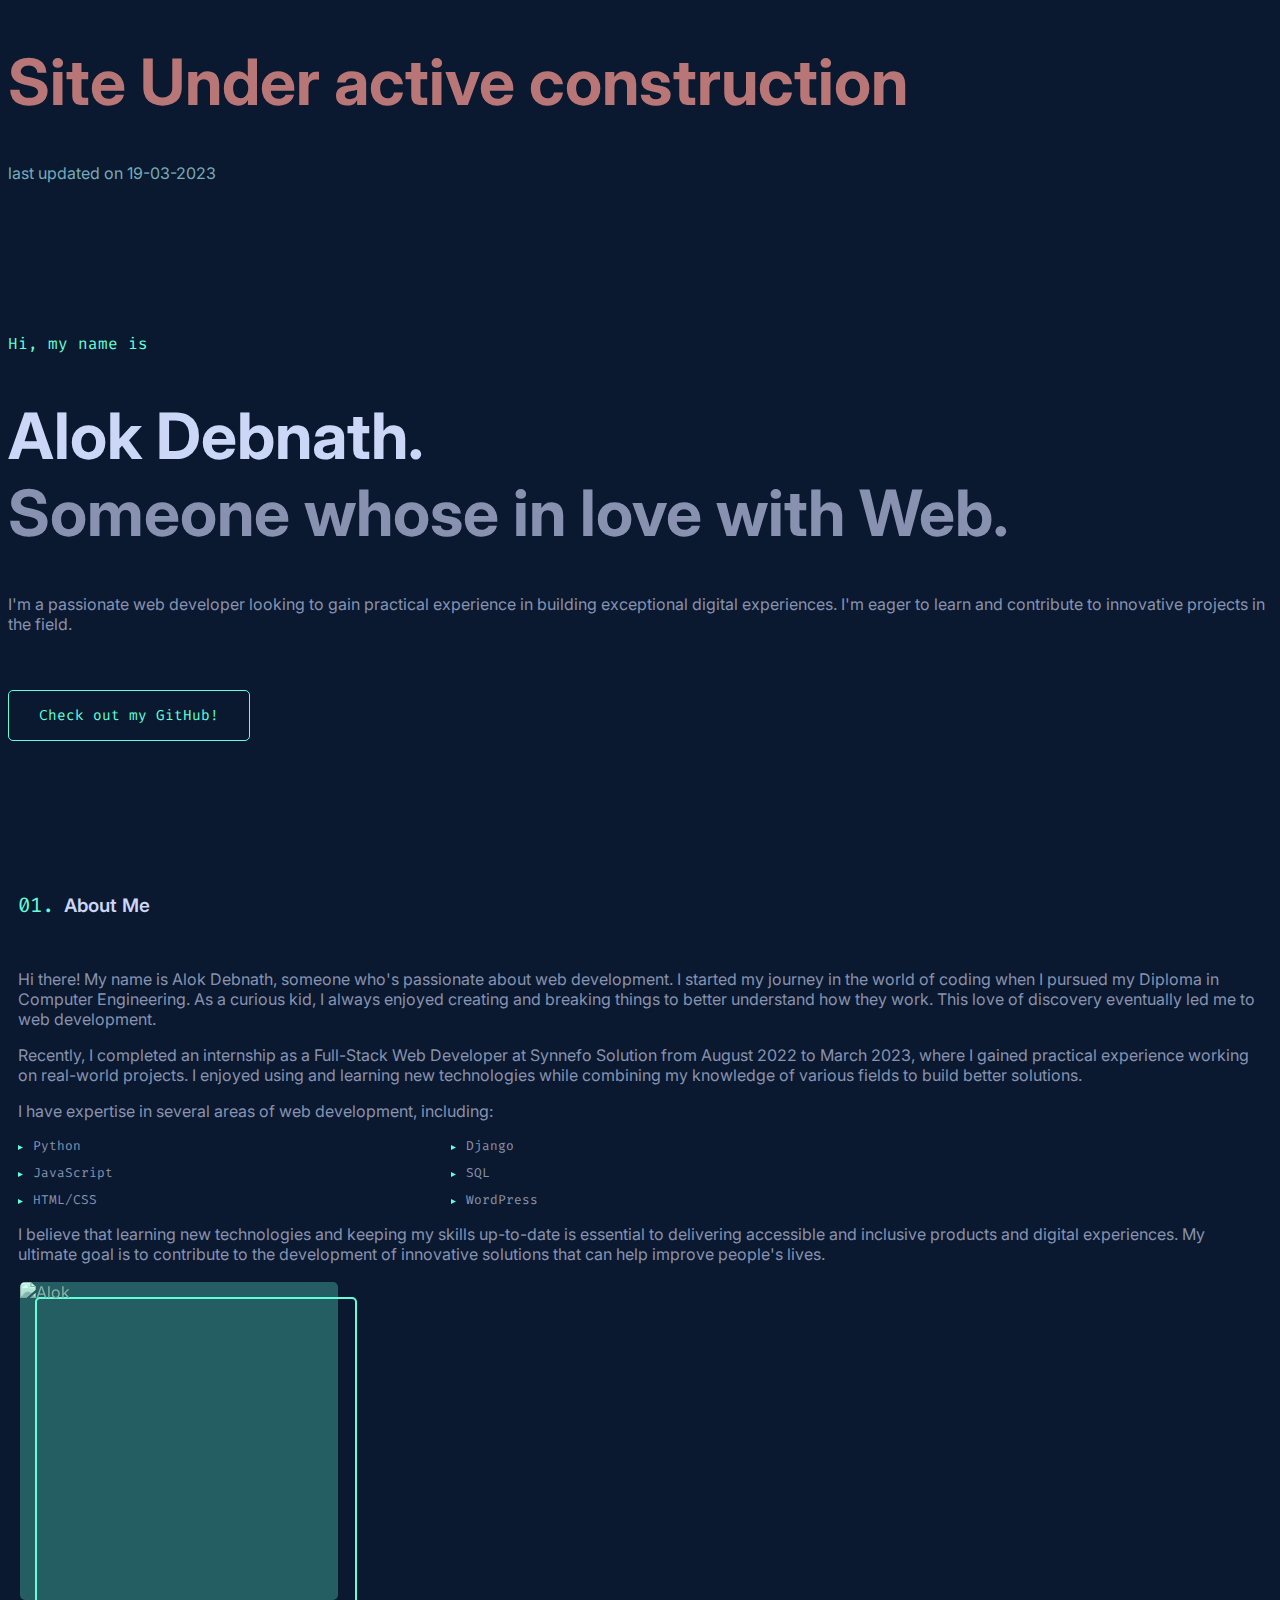
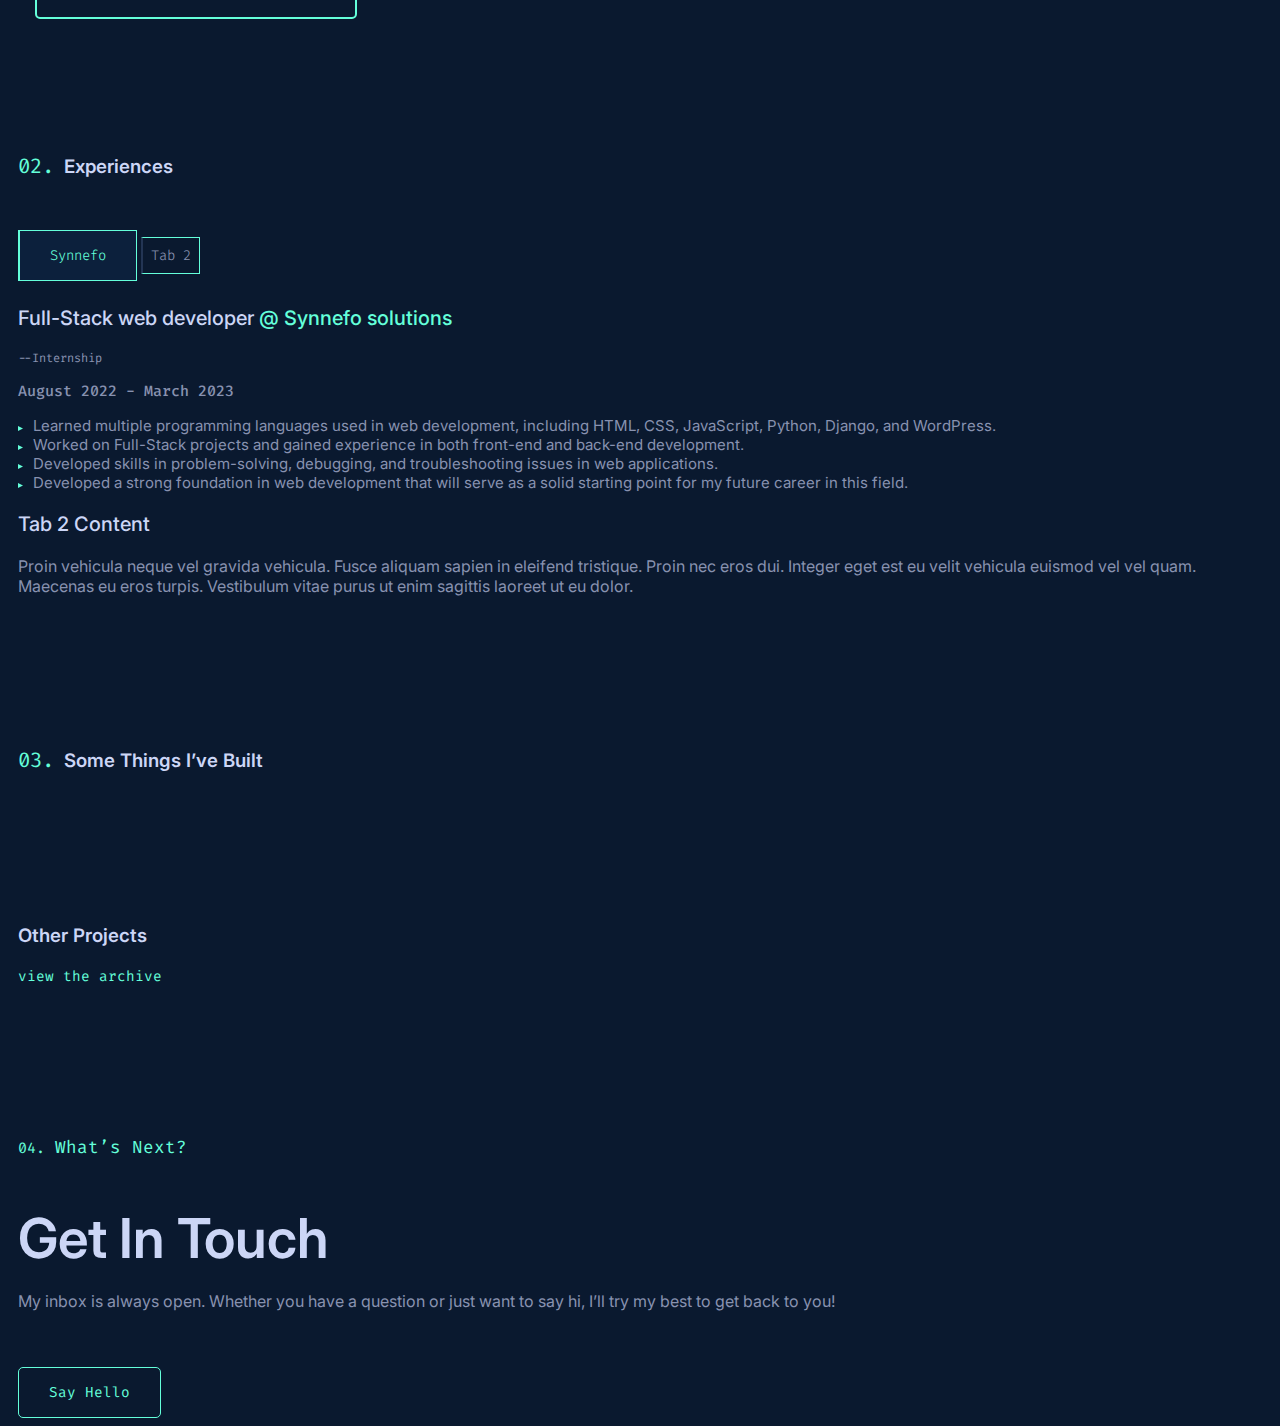
==== index.html @ 116af3ed "Nothing major (just added job category under Experiences)" ====
<!DOCTYPE html>
<html lang="en">
	<head>
		<meta charset="utf-8" />
		<meta name="viewport" content="width=device-width, initial-scale=1" />
		<title>Alok</title>
		<link
			href="https://cdn.jsdelivr.net/npm/bootstrap@5.3.0-alpha1/dist/css/bootstrap.min.css"
			rel="stylesheet"
			integrity="sha384-GLhlTQ8iRABdZLl6O3oVMWSktQOp6b7In1Zl3/Jr59b6EGGoI1aFkw7cmDA6j6gD"
			crossorigin="anonymous"
		/>
		<link rel="stylesheet" href="style.css" />
	</head>
	<body>
		<div class="header text-center">
			<h1 class="">Site Under active construction</h1>
			<p>last updated on 19-03-2023</p>
		</div>
		<div class="container main">
			<div class="row">
				<div class="col-9">
					<p class="highlight-mono">Hi, my name is</p>
					<h1>
						<span class="whitelight">Alok Debnath.</span><br />Someone whose in love
						with Web.
					</h1>
					<div class="row">
						<div class="col-lg-9">
							<p>
								I'm a passionate web developer looking to gain practical experience
								in building exceptional digital experiences. I'm eager to learn and
								contribute to innovative projects in the field.
							</p>
						</div>
					</div>

					<button class="">
						<span class="highlight-mono">Check out my GitHub!</span>
					</button>
				</div>
			</div>
			<div class="row section">
				<div class="col">
					<div class="row">
						<div class="col-lg-7">
							<h3 class="whitelight list">
								<span class="highlight-mono h-list">01.</span>About Me
							</h3>
						</div>
					</div>
					<div class="row">
						<div class="col-lg-7">
							<p>
								Hi there! My name is Alok Debnath, someone who's passionate about
								web development. I started my journey in the world of coding when I
								pursued my Diploma in Computer Engineering. As a curious kid, I
								always enjoyed creating and breaking things to better understand how
								they work. This love of discovery eventually led me to web
								development.
							</p>

							<p>
								Recently, I completed an internship as a Full-Stack Web Developer at
								Synnefo Solution from August 2022 to March 2023, where I gained
								practical experience working on real-world projects. I enjoyed using
								and learning new technologies while combining my knowledge of
								various fields to build better solutions.
							</p>

							<p>I have expertise in several areas of web development, including:</p>

							<ul class="list-expertise">
								<li>Python</li>
								<li>Django</li>
								<li>JavaScript</li>
								<li>SQL</li>
								<li>HTML/CSS</li>
								<li>WordPress</li>
							</ul>

							<p>
								I believe that learning new technologies and keeping my skills
								up-to-date is essential to delivering accessible and inclusive
								products and digital experiences. My ultimate goal is to contribute
								to the development of innovative solutions that can help improve
								people's lives.
							</p>
						</div>
						<div class="col-lg d-flex justify-content-center">
							<div class="self-img" id="img-container">
								<img
									class=""
									src="https://i.postimg.cc/QdStwNrR/20220530-130846.jpg"
									alt="Alok"
									id="img"
								/>
								<div class="overlay" id="hover-overlay"></div>
							</div>
						</div>
					</div>
				</div>
			</div>
			<div class="row section d-flex justify-content-center">
				<div class="col-8">
					<h3 class="whitelight list">
						<span class="highlight-mono h-list">02.</span>Experiences
					</h3>
					<div class="row vertical-tabs">
						<div class="col-md-3">
							<div
								class="nav flex-column nav-pills"
								id="v-pills-tab"
								role="tablist"
								aria-orientation="vertical"
							>
								<button
									class="nav-link active"
									id="v-pills-tab-1"
									data-bs-toggle="pill"
									data-bs-target="#v-pills-1"
									type="button"
									role="tab"
									aria-controls="v-pills-1"
									aria-selected="true"
								>
									Synnefo
								</button>
								<button
									class="nav-link"
									id="v-pills-tab-2"
									data-bs-toggle="pill"
									data-bs-target="#v-pills-2"
									type="button"
									role="tab"
									aria-controls="v-pills-2"
									aria-selected="false"
								>
									Tab 2
								</button>
							</div>
						</div>
						<div class="col-md-9 vertical-tabs-contents">
							<div class="tab-content" id="v-pills-tabContent">
								<div
									class="tab-pane fade show active"
									id="v-pills-1"
									role="tabpanel"
									aria-labelledby="v-pills-tab-1"
								>
									<h3>
										Full-Stack web developer
										<span class="highlight">@ <a href="">Synnefo solutions</a></span>
									</h3>
									<p class="job-cat">--Internship</p>
									<p class="date">August 2022 - March 2023</p>
									<ul>
										<li>Learned multiple programming languages used in web development, including HTML, CSS, JavaScript, Python, Django, and WordPress.</li>
										<li>Worked on Full-Stack projects and gained experience in both front-end and back-end development.</li>
										<li>Developed skills in problem-solving, debugging, and troubleshooting issues in web applications.</li>
										<li>Developed a strong foundation in web development that will serve as a solid starting point for my future career in this field.</li>
									</ul>
								</div>
								<div
									class="tab-pane fade"
									id="v-pills-2"
									role="tabpanel"
									aria-labelledby="v-pills-tab-2"
								>
									<h3>Tab 2 Content</h3>
									<p>
										Proin vehicula neque vel gravida vehicula. Fusce aliquam
										sapien in eleifend tristique. Proin nec eros dui. Integer
										eget est eu velit vehicula euismod vel vel quam. Maecenas eu
										eros turpis. Vestibulum vitae purus ut enim sagittis laoreet
										ut eu dolor.
									</p>
								</div>
							</div>
						</div>
					</div>
				</div>
			</div>
			<div class="row section">
				<div class="col">
					<h3 class="whitelight list">
						<span class="highlight-mono h-list">03.</span>Some Things I’ve Built
					</h3>
				</div>
			</div>
			<div class="row section">
				<span class="list text-center">
					<h3 class="whitelight">Other Projects</h3>
					<a href="" class="highlight-small link">view the archive</a>
				</span>
			</div>
			<div class="row section d-flex justify-content-center text-center">
				<div class="col-7">
					<h2 class="highlight-mono list numbered-heading">
						<span class="h-list" style="font-size: 15px">04.</span>What’s Next?
					</h2>
					<h2 class="heading-t whitelight">Get In Touch</h2>
					<p>
						My inbox is always open. Whether you have a question or just want to say hi,
						I’ll try my best to get back to you!
					</p>
					<button class="highlight-mono">Say Hello</button>
				</div>
			</div>
		</div>

		<script src="script.js"></script>
		<script
			src="https://cdn.jsdelivr.net/npm/bootstrap@5.3.0-alpha1/dist/js/bootstrap.bundle.min.js"
			integrity="sha384-w76AqPfDkMBDXo30jS1Sgez6pr3x5MlQ1ZAGC+nuZB+EYdgRZgiwxhTBTkF7CXvN"
			crossorigin="anonymous"
		></script>
	</body>
</html>
---- style.css ----
@import url("https://fonts.googleapis.com/css2?family=Fira+Code:wght@300;400;500;600;700&family=Inter:wght@100;200;300;400;500;600;700;800;900&family=Roboto+Mono:ital,wght@0,100;0,200;0,300;0,400;0,500;0,600;0,700;1,100;1,200;1,300;1,400;1,500;1,600;1,700&display=swap");

:root {
	--pallet-bg: rgb(10, 25, 47);
	--pallet-text: rgb(136, 146, 176);
	--pallet-highlight: rgb(100, 255, 218);
	--pallet-whitelight: rgb(204, 214, 246);
	--font-sans: "Inter", sans-serif;
	--font-mono: "Fira Code", "Roboto Mono", monospace;
}

.header {
	color: rgb(185, 118, 118);
}
.header p {
	color: rgb(118, 170, 185);
}

.main {
	margin-top: 150px;
}

body {
	background-color: var(--pallet-bg);
	color: var(--pallet-text);
	font-family: var(--font-sans);
}

.highlight{
	color: var(--pallet-highlight);
}
.highlight-mono {
	color: var(--pallet-highlight);
	font-family: var(--font-mono);
}
.highlight-small {
	color: var(--pallet-highlight);
	font-family: var(--font-mono);
	font-size: 0.9rem;
}

p {
	font-size: 1rem;
}

h1 {
	font-size: 4em;
	font-weight: 700;
}

.whitelight {
	color: var(--pallet-whitelight);
}

button {
	border-width: 1px;
	border-radius: 5px;
	border-style: solid;
	border-color: var(--pallet-highlight);
	background-color: rgba(0, 0, 0, 0);
	color: var(--pallet-highlight);
	padding: 15px 30px 15px 30px;
	transition: background-color 0.2s ease-in-out;
	margin-top: 40px;
	font-size: 0.9rem;
}
button:hover {
	background-color: rgb(100, 255, 218, 0.1);
}

h3 {
	font-weight: 600;
}

.list {
	margin-bottom: 50px;
}
.h-list {
	user-select: none;
	font-size: 1.3rem;
	margin-right: 10px;
	font-weight: 400;
}

.numbered-heading {
	font-size: 1.1rem;
	font-weight: 400;
	margin-bottom: 15px;
}

.section {
	margin-top: 150px;
	margin-left: 10px;
	margin-right: 10px;
}

a {
	text-decoration: none;
	position: relative;
	color: var(--pallet-highlight);
}
a:after {
	content: "";
	position: absolute;
	bottom: 0;
	left: 0;
	width: 0%;
	border-bottom: 1px solid;
	transition: 0.3s;
}
a:hover:after {
	width: 100%;
}

.heading-64 {
	font-size: 64px;
}

.heading-t {
	font-size: 55px;
	font-weight: 600;
	margin-bottom: 20px;
}

/* section 01 */ /* About me */

.self-img {
	width: calc(25vw - 2px);
	height: calc(25vw - 2px);
	border-radius: 5px;
	position: relative;
	border: 2px solid var(--pallet-highlight);
	top: 17px;
	left: 17px;
	transition: all 0.17s linear;
}
.overlay {
	width: 100%;
	height: 100%;
	background-color: rgba(100, 255, 218, 0.3);
}
.overlay,
.self-img img {
	top: -17px;
	left: -17px;
	border-radius: 5px;
	position: absolute;
	transition: all 0.17s linear;
}

.self-img img {
	width: 100%;
	height: 100%;
	object-fit: cover;
	filter: grayscale(100%);
}

.anti-hover,
img.anti-hover {
	top: -12px;
	left: -12px;
	filter: grayscale(0%);
}

#img-container.hover {
	top: 12px;
	left: 12px;
}
#img-container.hover > .overlay {
	background-color: rgba(0, 0, 0, 0);
}

ul {
	list-style:none;
	padding-left: 0;
	margin-left: 15px;
	font-size: 15px;
}
ul.list-expertise{
	display: grid;
	grid-template-columns: repeat(2, 1fr);
	gap: 10px;
	margin-right: 30%;
	font-size: 0.8rem;
	font-family: var(--font-mono);
}
li::before {
	content: "";
	display: inline-block;
	width: 5px;
	height: 5px;
	margin-right: 10px;
	/* this will align the text on left to look like a list */
	/* added width 5px + margin-right 10px = -15 */
	margin-left: -15px;
	clip-path: polygon(50% 0%, 0% 100%, 100% 100%);
	background-color: var(--pallet-highlight);
	transform: rotate(90deg);
}

/* section 02 */ /* experience */

.vertical-tabs {
	min-height: 340px;
}

.nav-pills button {
	margin-top: 0;
}
.nav-pills .nav-link:not(.active) {
	font-weight: 300;
	border-left: 2px solid rgb(35, 53, 84);
	font-size: 14px;

	padding: 8px 8px;
	color: var(--pallet-text);
	font-family: var(--font-mono);
	border-radius: 0px;
}
.nav-pills .nav-link:not(.active):hover {
	background-color: rgba(35, 89, 169, 0.114);
	color: var(--pallet-highlight);
}

.nav-pills .nav-link.active,
.nav-pills .show > .nav-link {
	font-family: var(--font-mono);
	font-weight: 300;
	font-size: 14px;

	background-color: rgba(35, 89, 169, 0.114);
	color: var(--pallet-highlight);
	border-left: 2px solid var(--pallet-highlight);
	border-radius: 0px;
}

.vertical-tabs-contents{
	padding-top: 5px;
}

/* section 02 */ /* Content section */
.tab-content h3{
	font-size: 20px;
	font-weight: 500;
	color: var(--pallet-whitelight);
}

.job-cat{
	font-family: var(--font-mono);
	font-size: 12px;
}

.tab-content .date{
	font-family: var(--font-mono);
	font-size: 15px;
	font-weight: 500;
}
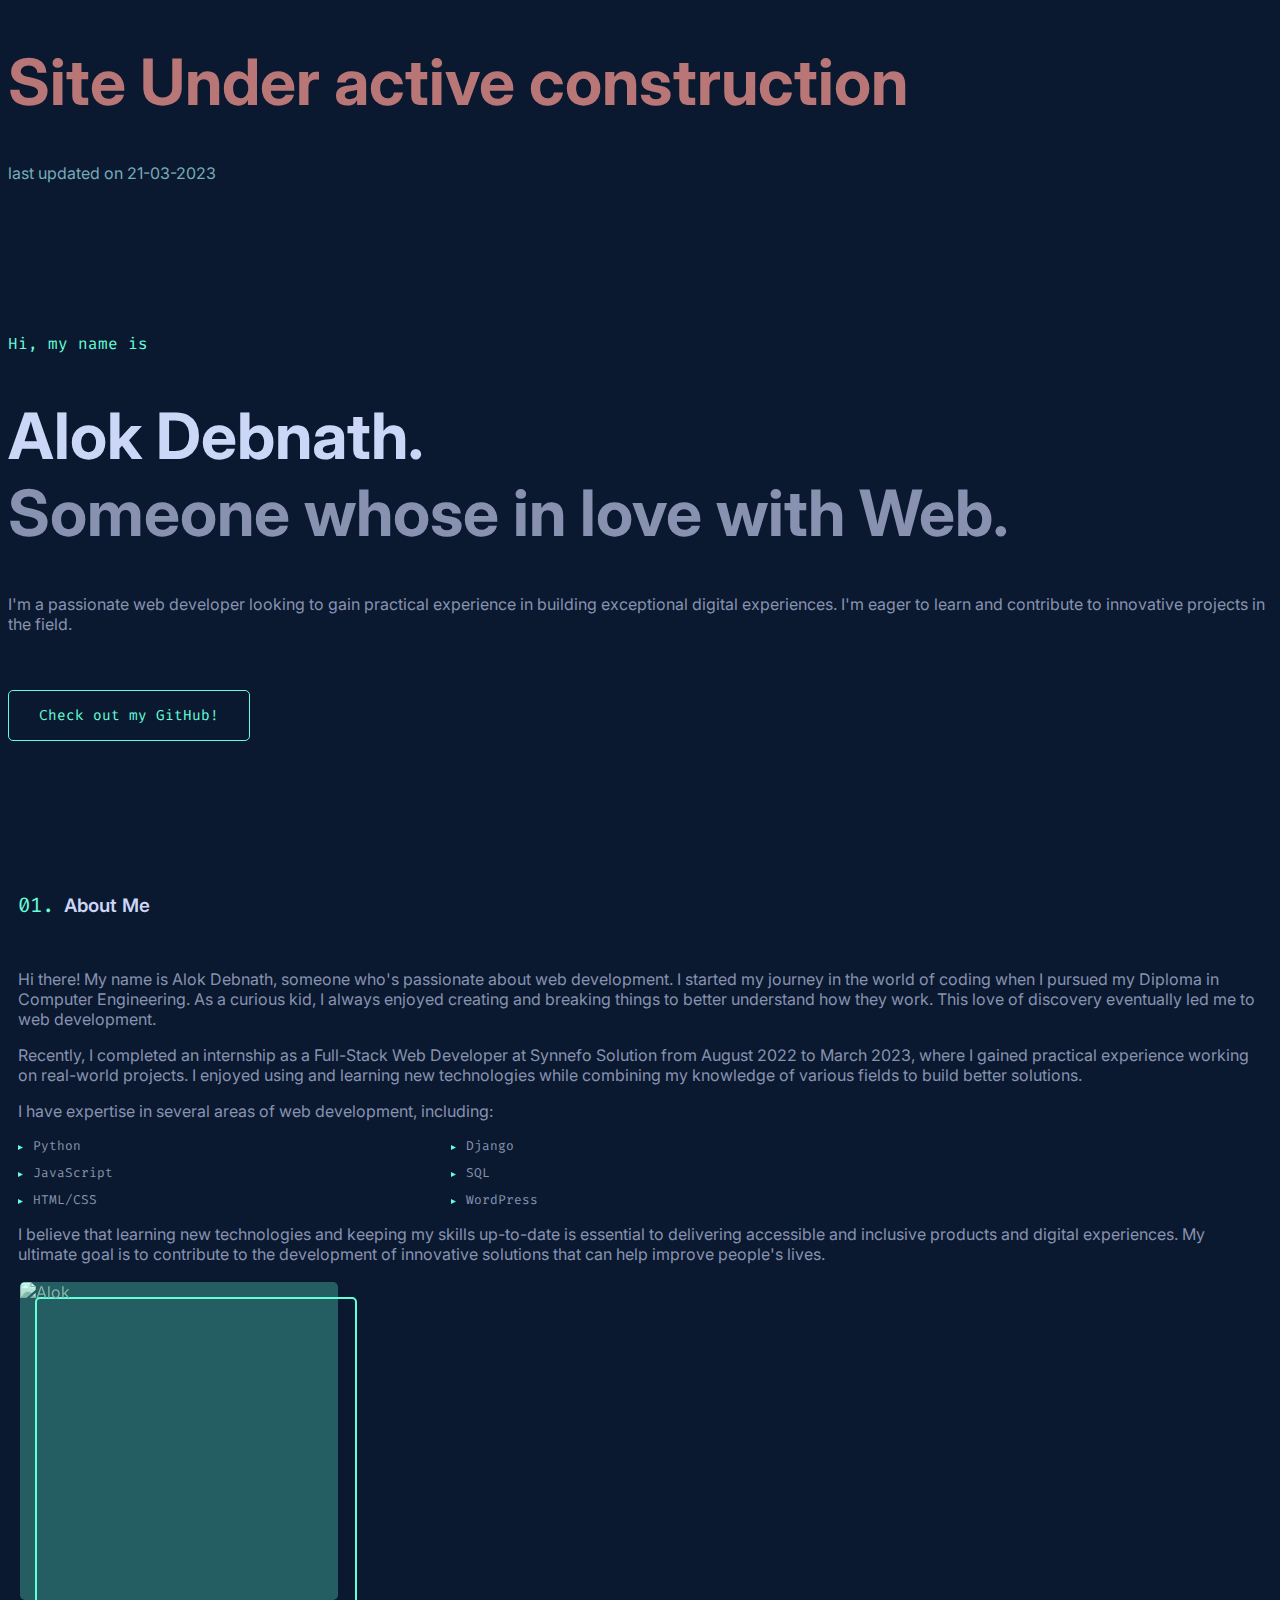
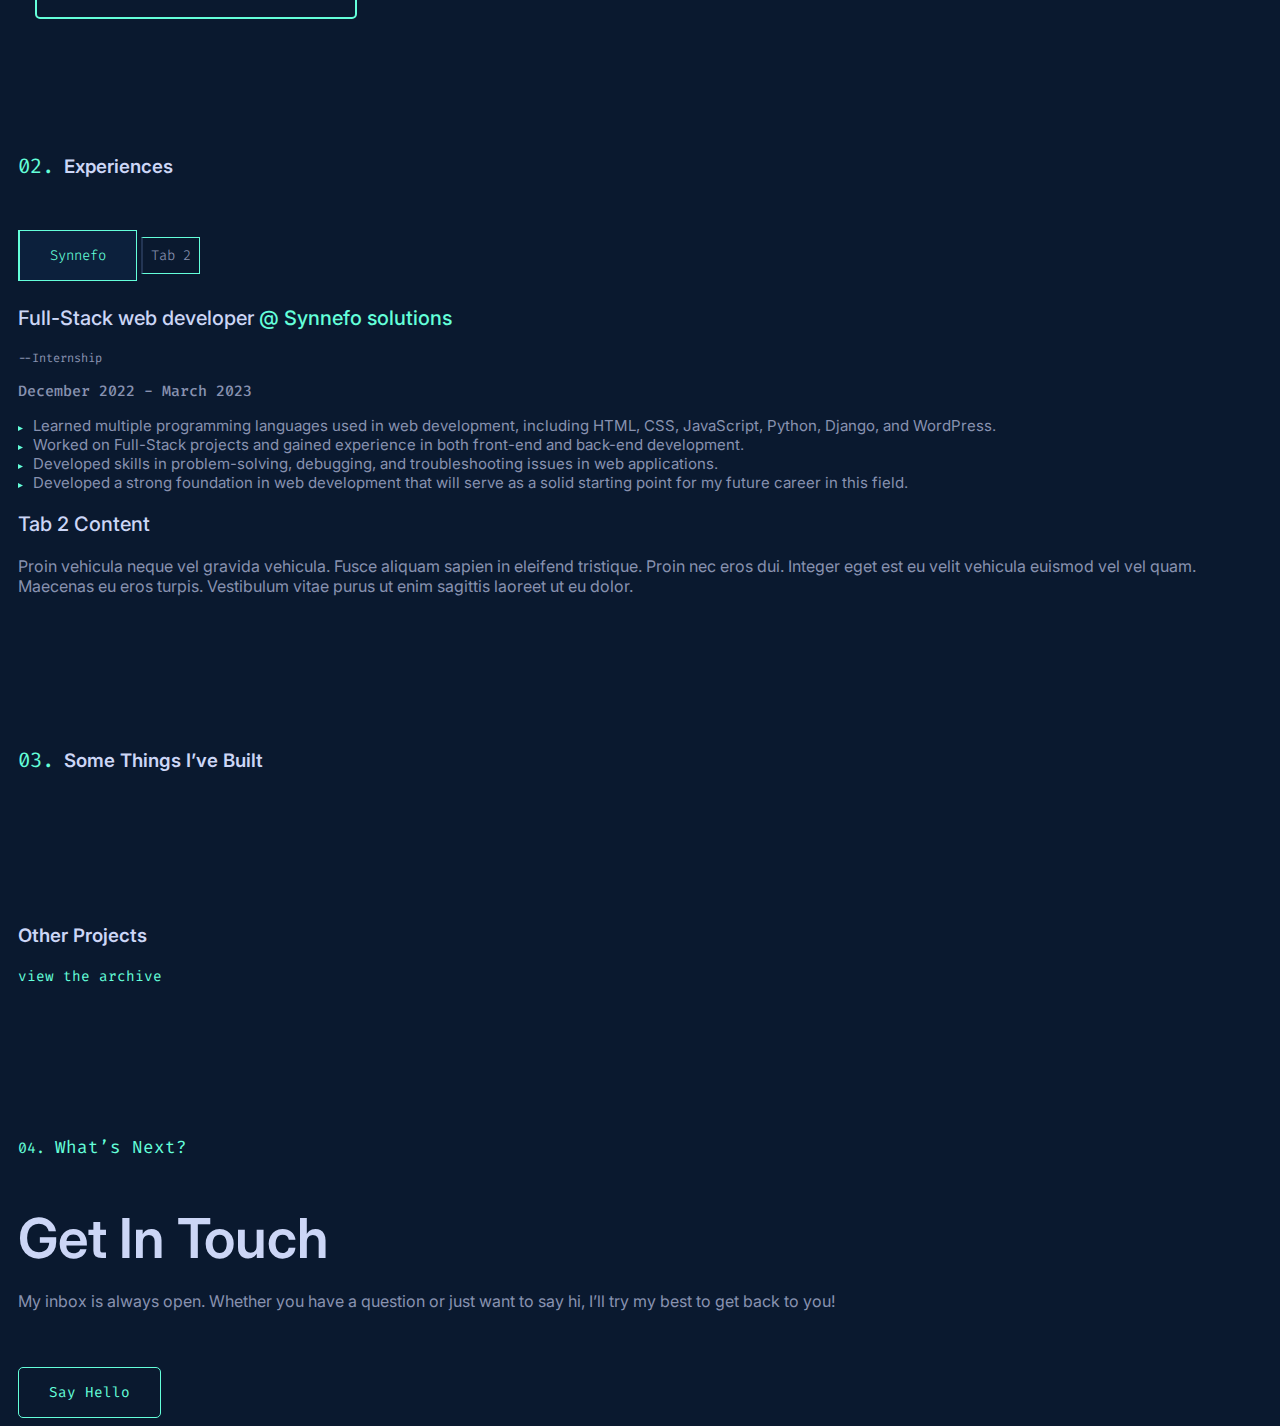
==== commit 2d99f9c0: "." ====
--- a/index.html
+++ b/index.html
@@ -15,7 +15,7 @@
 	<body>
 		<div class="header text-center">
 			<h1 class="">Site Under active construction</h1>
-			<p>last updated on 19-03-2023</p>
+			<p>last updated on 21-03-2023</p>
 		</div>
 		<div class="container main">
 			<div class="row">
@@ -36,7 +36,7 @@
 					</div>
 
 					<button class="">
-						<span class="highlight-mono">Check out my GitHub!</span>
+						<a href="https://github.com/alok-debnath" class="highlight-mono">Check out my GitHub!</a>
 					</button>
 				</div>
 			</div>
@@ -150,10 +150,10 @@
 								>
 									<h3>
 										Full-Stack web developer
-										<span class="highlight">@ <a href="">Synnefo solutions</a></span>
+										<span class="highlight">@ <a href="https://synnefo.in/">Synnefo solutions</a></span>
 									</h3>
 									<p class="job-cat">--Internship</p>
-									<p class="date">August 2022 - March 2023</p>
+									<p class="date">December 2022 - March 2023</p>
 									<ul>
 										<li>Learned multiple programming languages used in web development, including HTML, CSS, JavaScript, Python, Django, and WordPress.</li>
 										<li>Worked on Full-Stack projects and gained experience in both front-end and back-end development.</li>
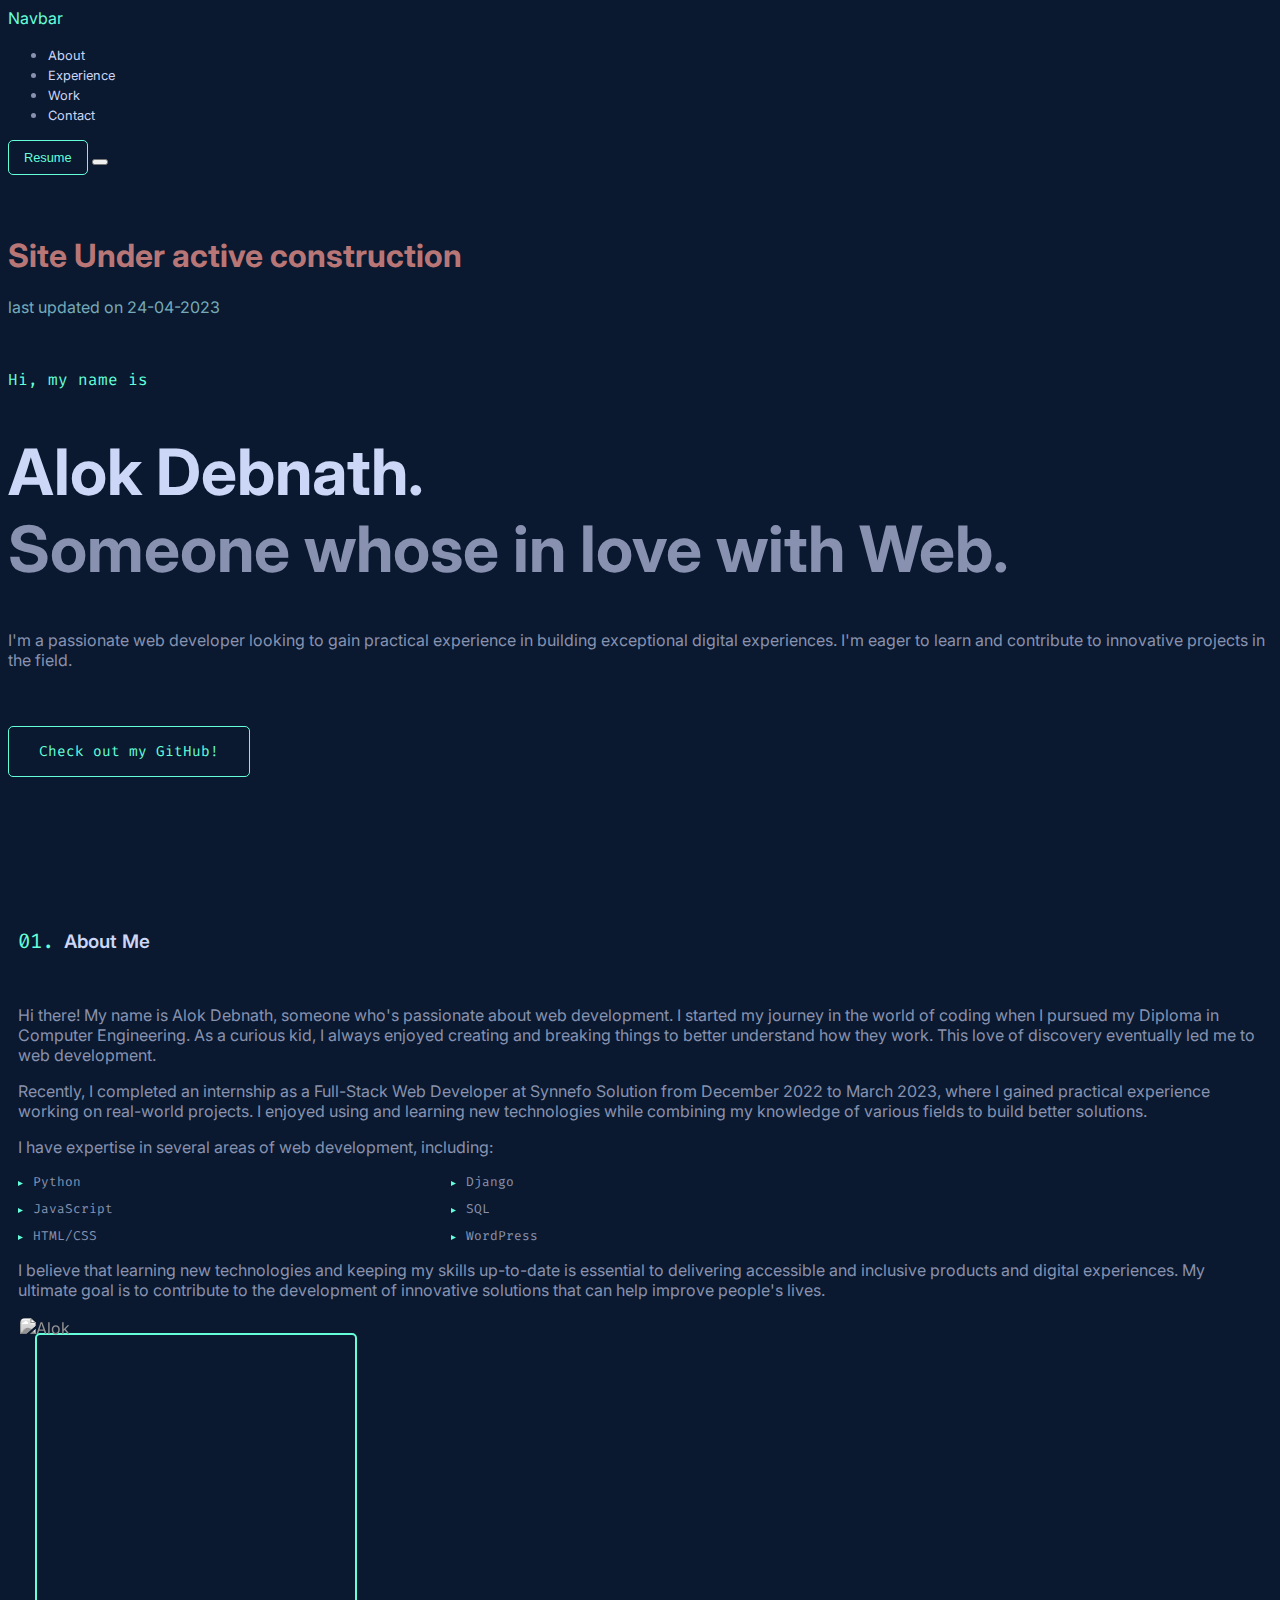
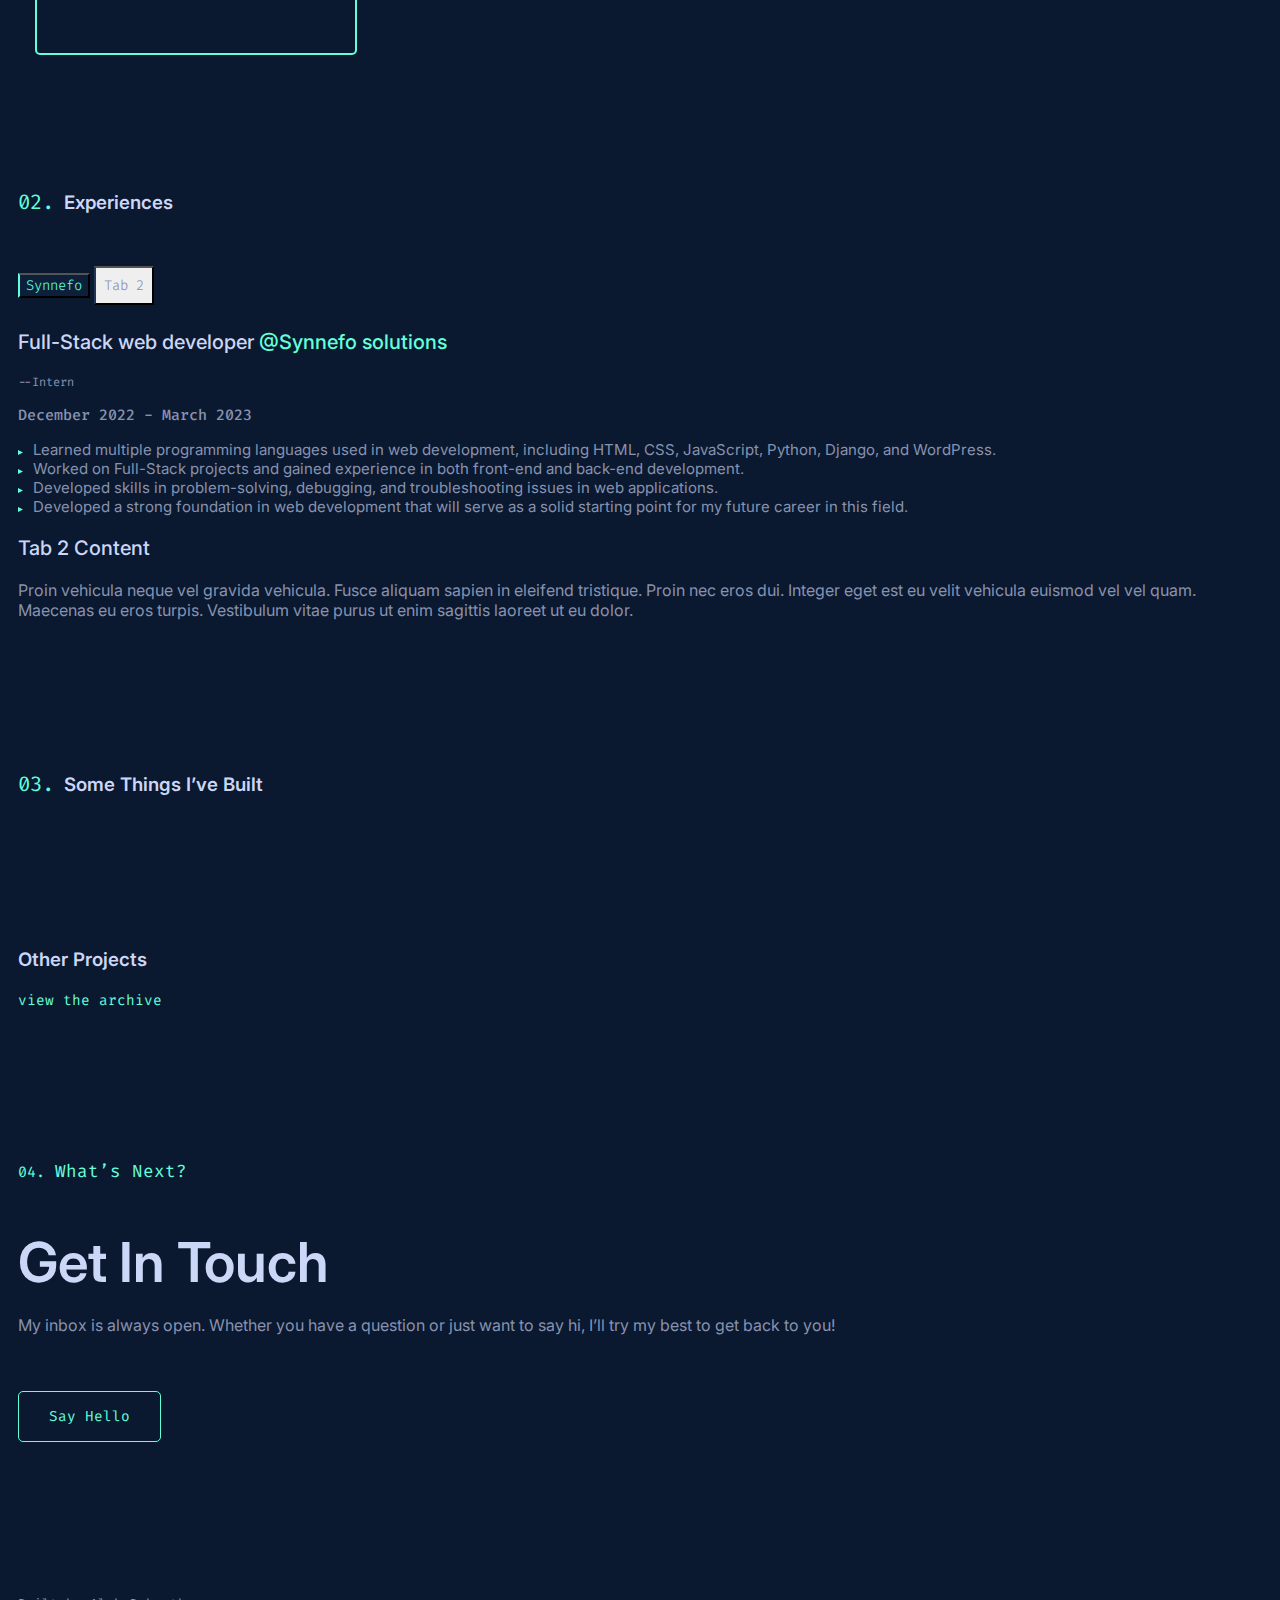
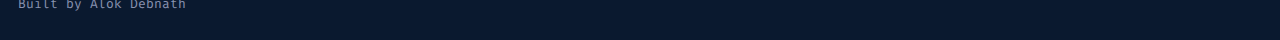
==== commit 73ee8948: "basic navbar added and button hover effect updated" ====
--- a/index.html
+++ b/index.html
@@ -1,219 +1,267 @@
 <!DOCTYPE html>
 <html lang="en">
-	<head>
-		<meta charset="utf-8" />
-		<meta name="viewport" content="width=device-width, initial-scale=1" />
-		<title>Alok</title>
-		<link
-			href="https://cdn.jsdelivr.net/npm/bootstrap@5.3.0-alpha1/dist/css/bootstrap.min.css"
-			rel="stylesheet"
-			integrity="sha384-GLhlTQ8iRABdZLl6O3oVMWSktQOp6b7In1Zl3/Jr59b6EGGoI1aFkw7cmDA6j6gD"
-			crossorigin="anonymous"
-		/>
-		<link rel="stylesheet" href="style.css" />
-	</head>
-	<body>
-		<div class="header text-center">
-			<h1 class="">Site Under active construction</h1>
-			<p>last updated on 21-03-2023</p>
-		</div>
-		<div class="container main">
-			<div class="row">
-				<div class="col-9">
-					<p class="highlight-mono">Hi, my name is</p>
-					<h1>
-						<span class="whitelight">Alok Debnath.</span><br />Someone whose in love
-						with Web.
-					</h1>
-					<div class="row">
-						<div class="col-lg-9">
-							<p>
-								I'm a passionate web developer looking to gain practical experience
-								in building exceptional digital experiences. I'm eager to learn and
-								contribute to innovative projects in the field.
-							</p>
-						</div>
-					</div>
+    <head>
+        <meta charset="utf-8" />
+        <meta name="viewport" content="width=device-width, initial-scale=1" />
+        <title>Alok</title>
+        <link
+            href="https://cdn.jsdelivr.net/npm/bootstrap@5.3.0-alpha1/dist/css/bootstrap.min.css"
+            rel="stylesheet"
+            integrity="sha384-GLhlTQ8iRABdZLl6O3oVMWSktQOp6b7In1Zl3/Jr59b6EGGoI1aFkw7cmDA6j6gD"
+            crossorigin="anonymous" />
+        <link rel="stylesheet" href="style.css" />
+    </head>
+    <body>
+        <!-- Navbar -->
+        <nav class="navbar sticky-top navbar-expand-md" data-bs-theme="dark">
+            <div class="container">
+                <a class="navbar-brand" href="#">Navbar</a>
+                <div class="collapse navbar-collapse" id="navbarSupportedContent">
+                    <ul class="navbar-nav ms-auto mb-2 mb-md-0 text-center">
+                        <li class="nav-item">
+                            <a class="nav-link" aria-current="page" href="#about">About</a>
+                        </li>
+                        <li class="nav-item">
+                            <a class="nav-link" href="#jobs">Experience</a>
+                        </li>
+                        <li class="nav-item">
+                            <a class="nav-link" href="#projects">Work</a>
+                        </li>
+                        <li class="nav-item">
+                            <a class="nav-link" href="#contact">Contact</a>
+                        </li>
+                    </ul>
+                </div>
+                <div class="ms-auto">
+                    <a href="" target="_blank"><button class="button-styled-small">Resume</button></a>
+                    <button
+                        class="navbar-toggler"
+                        type="button"
+                        data-bs-toggle="collapse"
+                        data-bs-target="#navbarSupportedContent"
+                        aria-controls="navbarSupportedContent"
+                        aria-expanded="false"
+                        aria-label="Toggle navigation">
+                        <span class="navbar-toggler-icon"></span>
+                    </button>
+                </div>
+            </div>
+        </nav>
 
-					<button class="">
-						<a href="https://github.com/alok-debnath" class="highlight-mono">Check out my GitHub!</a>
-					</button>
-				</div>
-			</div>
-			<div class="row section">
-				<div class="col">
-					<div class="row">
-						<div class="col-lg-7">
-							<h3 class="whitelight list">
-								<span class="highlight-mono h-list">01.</span>About Me
-							</h3>
-						</div>
-					</div>
-					<div class="row">
-						<div class="col-lg-7">
-							<p>
-								Hi there! My name is Alok Debnath, someone who's passionate about
-								web development. I started my journey in the world of coding when I
-								pursued my Diploma in Computer Engineering. As a curious kid, I
-								always enjoyed creating and breaking things to better understand how
-								they work. This love of discovery eventually led me to web
-								development.
-							</p>
-
-							<p>
-								Recently, I completed an internship as a Full-Stack Web Developer at
-								Synnefo Solution from August 2022 to March 2023, where I gained
-								practical experience working on real-world projects. I enjoyed using
-								and learning new technologies while combining my knowledge of
-								various fields to build better solutions.
-							</p>
-
-							<p>I have expertise in several areas of web development, including:</p>
-
-							<ul class="list-expertise">
-								<li>Python</li>
-								<li>Django</li>
-								<li>JavaScript</li>
-								<li>SQL</li>
-								<li>HTML/CSS</li>
-								<li>WordPress</li>
-							</ul>
-
-							<p>
-								I believe that learning new technologies and keeping my skills
-								up-to-date is essential to delivering accessible and inclusive
-								products and digital experiences. My ultimate goal is to contribute
-								to the development of innovative solutions that can help improve
-								people's lives.
-							</p>
-						</div>
-						<div class="col-lg d-flex justify-content-center">
-							<div class="self-img" id="img-container">
-								<img
-									class=""
-									src="https://i.postimg.cc/QdStwNrR/20220530-130846.jpg"
-									alt="Alok"
-									id="img"
-								/>
-								<div class="overlay" id="hover-overlay"></div>
-							</div>
-						</div>
-					</div>
-				</div>
-			</div>
-			<div class="row section d-flex justify-content-center">
-				<div class="col-8">
-					<h3 class="whitelight list">
-						<span class="highlight-mono h-list">02.</span>Experiences
-					</h3>
-					<div class="row vertical-tabs">
-						<div class="col-md-3">
-							<div
-								class="nav flex-column nav-pills"
-								id="v-pills-tab"
-								role="tablist"
-								aria-orientation="vertical"
-							>
-								<button
-									class="nav-link active"
-									id="v-pills-tab-1"
-									data-bs-toggle="pill"
-									data-bs-target="#v-pills-1"
-									type="button"
-									role="tab"
-									aria-controls="v-pills-1"
-									aria-selected="true"
-								>
-									Synnefo
-								</button>
-								<button
-									class="nav-link"
-									id="v-pills-tab-2"
-									data-bs-toggle="pill"
-									data-bs-target="#v-pills-2"
-									type="button"
-									role="tab"
-									aria-controls="v-pills-2"
-									aria-selected="false"
-								>
-									Tab 2
-								</button>
-							</div>
-						</div>
-						<div class="col-md-9 vertical-tabs-contents">
-							<div class="tab-content" id="v-pills-tabContent">
-								<div
-									class="tab-pane fade show active"
-									id="v-pills-1"
-									role="tabpanel"
-									aria-labelledby="v-pills-tab-1"
-								>
-									<h3>
-										Full-Stack web developer
-										<span class="highlight">@ <a href="https://synnefo.in/">Synnefo solutions</a></span>
-									</h3>
-									<p class="job-cat">--Internship</p>
-									<p class="date">December 2022 - March 2023</p>
-									<ul>
-										<li>Learned multiple programming languages used in web development, including HTML, CSS, JavaScript, Python, Django, and WordPress.</li>
-										<li>Worked on Full-Stack projects and gained experience in both front-end and back-end development.</li>
-										<li>Developed skills in problem-solving, debugging, and troubleshooting issues in web applications.</li>
-										<li>Developed a strong foundation in web development that will serve as a solid starting point for my future career in this field.</li>
-									</ul>
-								</div>
-								<div
-									class="tab-pane fade"
-									id="v-pills-2"
-									role="tabpanel"
-									aria-labelledby="v-pills-tab-2"
-								>
-									<h3>Tab 2 Content</h3>
-									<p>
-										Proin vehicula neque vel gravida vehicula. Fusce aliquam
-										sapien in eleifend tristique. Proin nec eros dui. Integer
-										eget est eu velit vehicula euismod vel vel quam. Maecenas eu
-										eros turpis. Vestibulum vitae purus ut enim sagittis laoreet
-										ut eu dolor.
-									</p>
-								</div>
-							</div>
-						</div>
-					</div>
-				</div>
-			</div>
-			<div class="row section">
-				<div class="col">
-					<h3 class="whitelight list">
-						<span class="highlight-mono h-list">03.</span>Some Things I’ve Built
-					</h3>
-				</div>
-			</div>
-			<div class="row section">
-				<span class="list text-center">
-					<h3 class="whitelight">Other Projects</h3>
-					<a href="" class="highlight-small link">view the archive</a>
-				</span>
-			</div>
-			<div class="row section d-flex justify-content-center text-center">
-				<div class="col-7">
-					<h2 class="highlight-mono list numbered-heading">
-						<span class="h-list" style="font-size: 15px">04.</span>What’s Next?
-					</h2>
-					<h2 class="heading-t whitelight">Get In Touch</h2>
-					<p>
-						My inbox is always open. Whether you have a question or just want to say hi,
-						I’ll try my best to get back to you!
-					</p>
-					<button class="highlight-mono">Say Hello</button>
-				</div>
-			</div>
-		</div>
-
-		<script src="script.js"></script>
-		<script
-			src="https://cdn.jsdelivr.net/npm/bootstrap@5.3.0-alpha1/dist/js/bootstrap.bundle.min.js"
-			integrity="sha384-w76AqPfDkMBDXo30jS1Sgez6pr3x5MlQ1ZAGC+nuZB+EYdgRZgiwxhTBTkF7CXvN"
-			crossorigin="anonymous"
-		></script>
-	</body>
+        
+        <div class="container main">
+            <div class="header text-center">
+                <h1 class="">Site Under active construction</h1>
+                <p>last updated on 24-04-2023</p>
+            </div>
+            <div class="row">
+                <div class="col-9">
+                    <p class="highlight-mono">Hi, my name is</p>
+                    <h1 class="intro-name">
+                        <span class="whitelight">Alok Debnath.</span><br />Someone whose in love
+                        with Web.
+                    </h1>
+                    <div class="row">
+                        <div class="col-lg-9">
+                            <p>
+                                I'm a passionate web developer looking to gain practical experience
+                                in building exceptional digital experiences. I'm eager to learn and
+                                contribute to innovative projects in the field.
+                            </p>
+                        </div>
+                    </div>
+                    <a target="_blank" href="https://github.com/alok-debnath">
+                        <button class="highlight-mono button-styled">Check out my GitHub!</button>
+                    </a>
+                </div>
+            </div>
+            <div class="row section" id="about">
+                <div class="col">
+                    <div class="row">
+                        <div class="col-lg-7">
+                            <h3 class="whitelight list">
+                                <span class="highlight-mono h-list">01.</span>About Me
+                            </h3>
+                        </div>
+                    </div>
+                    <div class="row">
+                        <div class="col-lg-7">
+                            <p>
+                                Hi there! My name is Alok Debnath, someone who's passionate about
+                                web development. I started my journey in the world of coding when I
+                                pursued my Diploma in Computer Engineering. As a curious kid, I
+                                always enjoyed creating and breaking things to better understand how
+                                they work. This love of discovery eventually led me to web
+                                development.
+                            </p>
+                            <p>
+                                Recently, I completed an internship as a Full-Stack Web Developer at
+                                Synnefo Solution from December 2022 to March 2023, where I gained
+                                practical experience working on real-world projects. I enjoyed using
+                                and learning new technologies while combining my knowledge of
+                                various fields to build better solutions.
+                            </p>
+                            <p>I have expertise in several areas of web development, including:</p>
+                            <ul class="list-expertise styled-list">
+                                <li>Python</li>
+                                <li>Django</li>
+                                <li>JavaScript</li>
+                                <li>SQL</li>
+                                <li>HTML/CSS</li>
+                                <li>WordPress</li>
+                            </ul>
+                            <p>
+                                I believe that learning new technologies and keeping my skills
+                                up-to-date is essential to delivering accessible and inclusive
+                                products and digital experiences. My ultimate goal is to contribute
+                                to the development of innovative solutions that can help improve
+                                people's lives.
+                            </p>
+                        </div>
+                        <div class="col-lg col-md-12 d-flex justify-content-center">
+                            <div class="self-img" id="img-container">
+                                <img
+                                    class=""
+                                    src="https://i.postimg.cc/QdStwNrR/20220530-130846.jpg"
+                                    alt="Alok"
+                                    id="img" />
+                                <!-- <div class="overlay" id="hover-overlay"></div> -->
+                            </div>
+                        </div>
+                    </div>
+                </div>
+            </div>
+            <div class="row section d-flex justify-content-center">
+                <div class="col-8">
+                    <h3 class="whitelight list">
+                        <span class="highlight-mono h-list">02.</span>Experiences
+                    </h3>
+                    <div class="row vertical-tabs">
+                        <div class="col-md-3">
+                            <div
+                                class="nav flex-column nav-pills"
+                                id="v-pills-tab"
+                                role="tablist"
+                                aria-orientation="vertical">
+                                <button
+                                    class="nav-link active"
+                                    id="v-pills-tab-1"
+                                    data-bs-toggle="pill"
+                                    data-bs-target="#v-pills-1"
+                                    type="button"
+                                    role="tab"
+                                    aria-controls="v-pills-1"
+                                    aria-selected="true">
+                                    Synnefo
+                                </button>
+                                <button
+                                    class="nav-link"
+                                    id="v-pills-tab-2"
+                                    data-bs-toggle="pill"
+                                    data-bs-target="#v-pills-2"
+                                    type="button"
+                                    role="tab"
+                                    aria-controls="v-pills-2"
+                                    aria-selected="false">
+                                    Tab 2
+                                </button>
+                            </div>
+                        </div>
+                        <div class="col-md-9 vertical-tabs-contents">
+                            <div class="tab-content" id="v-pills-tabContent">
+                                <div
+                                    class="tab-pane fade show active"
+                                    id="v-pills-1"
+                                    role="tabpanel"
+                                    aria-labelledby="v-pills-tab-1">
+                                    <h3>
+                                        Full-Stack web developer
+                                        <span class="highlight">
+                                            @<a href="https://synnefo.in/" class="link-hover"
+                                                >Synnefo solutions</a
+                                            >
+                                        </span>
+                                    </h3>
+                                    <p class="job-cat">--Intern</p>
+                                    <p class="date">December 2022 - March 2023</p>
+                                    <ul class="styled-list">
+                                        <li
+                                            >Learned multiple programming languages used in web
+                                            development, including HTML, CSS, JavaScript, Python,
+                                            Django, and WordPress.</li
+                                        >
+                                        <li
+                                            >Worked on Full-Stack projects and gained experience in
+                                            both front-end and back-end development.</li
+                                        >
+                                        <li
+                                            >Developed skills in problem-solving, debugging, and
+                                            troubleshooting issues in web applications.</li
+                                        >
+                                        <li
+                                            >Developed a strong foundation in web development that
+                                            will serve as a solid starting point for my future
+                                            career in this field.</li
+                                        >
+                                    </ul>
+                                </div>
+                                <div
+                                    class="tab-pane fade"
+                                    id="v-pills-2"
+                                    role="tabpanel"
+                                    aria-labelledby="v-pills-tab-2">
+                                    <h3>Tab 2 Content</h3>
+                                    <p
+                                        >Proin vehicula neque vel gravida vehicula. Fusce aliquam
+                                        sapien in eleifend tristique. Proin nec eros dui. Integer
+                                        eget est eu velit vehicula euismod vel vel quam. Maecenas eu
+                                        eros turpis. Vestibulum vitae purus ut enim sagittis laoreet
+                                        ut eu dolor.</p
+                                    >
+                                </div>
+                            </div>
+                        </div>
+                    </div>
+                </div>
+            </div>
+            <div class="row section">
+                <div class="col">
+                    <h3 class="whitelight list">
+                        <span class="highlight-mono h-list">03.</span>Some Things I’ve Built
+                    </h3>
+                </div>
+            </div>
+            <div class="row section">
+                <span class="list text-center">
+                    <h3 class="whitelight">Other Projects</h3>
+                    <a href="" class="highlight-small link-hover">view the archive</a>
+                </span>
+            </div>
+            <div class="row section d-flex justify-content-center text-center">
+                <div class="col-7">
+                    <h2 class="highlight-mono list numbered-heading">
+                        <span class="h-list" style="font-size: 15px">04.</span>What’s Next?
+                    </h2>
+                    <h2 class="heading-t whitelight">Get In Touch</h2>
+                    <p>
+                        My inbox is always open. Whether you have a question or just want to say hi,
+                        I’ll try my best to get back to you!
+                    </p>
+                    <a href="" target="_blank" rel="noopener noreferrer">
+                        <button class="highlight-mono button-styled">Say Hello</button>
+                    </a>
+                </div>
+            </div>
+        </div>
+        <div class="footer text-center section">
+            <a class="footer-text" href="https://github.com/alok-debnath/personal-website-v1"
+                >Built by Alok Debnath</a
+            >
+        </div>
+        <script src="script.js"></script>
+        <script
+            src="https://cdn.jsdelivr.net/npm/bootstrap@5.3.0-alpha1/dist/js/bootstrap.bundle.min.js"
+            integrity="sha384-w76AqPfDkMBDXo30jS1Sgez6pr3x5MlQ1ZAGC+nuZB+EYdgRZgiwxhTBTkF7CXvN"
+            crossorigin="anonymous"></script>
+    </body>
 </html>
--- a/style.css
+++ b/style.css
@@ -1,257 +1,326 @@
 @import url("https://fonts.googleapis.com/css2?family=Fira+Code:wght@300;400;500;600;700&family=Inter:wght@100;200;300;400;500;600;700;800;900&family=Roboto+Mono:ital,wght@0,100;0,200;0,300;0,400;0,500;0,600;0,700;1,100;1,200;1,300;1,400;1,500;1,600;1,700&display=swap");
 
 :root {
-	--pallet-bg: rgb(10, 25, 47);
-	--pallet-text: rgb(136, 146, 176);
-	--pallet-highlight: rgb(100, 255, 218);
-	--pallet-whitelight: rgb(204, 214, 246);
-	--font-sans: "Inter", sans-serif;
-	--font-mono: "Fira Code", "Roboto Mono", monospace;
+    --pallet-bg: rgb(10, 25, 47);
+    --pallet-text: rgb(136, 146, 176);
+    --pallet-highlight: rgb(100, 255, 218);
+    --pallet-whitelight: rgb(204, 214, 246);
+    --font-sans: "Inter", sans-serif;
+    --font-mono: "Fira Code", "Roboto Mono", monospace;
+}
+
+/* scrollbar */
+::-webkit-scrollbar {
+    width: 8px;
+}
+::-webkit-scrollbar-thumb {
+    background-color: rgba(136, 146, 176, 0.5);
+    border-radius: 6px;
+}
+::-webkit-scrollbar-thumb:hover {
+    background-color: var(--pallet-text);
+}
+/* text select */
+::selection {
+    background-color: rgba(204, 214, 246, 0.1);
+    color: var(--pallet-whitelight);
 }
 
 .header {
-	color: rgb(185, 118, 118);
+    color: rgb(185, 118, 118);
+    padding-bottom: 20px;
 }
 .header p {
-	color: rgb(118, 170, 185);
+    color: rgb(118, 170, 185);
+}
+.header h1{
+    font-size: 2rem;
 }
 
 .main {
-	margin-top: 150px;
+    padding-top: 40px;
 }
 
 body {
-	background-color: var(--pallet-bg);
-	color: var(--pallet-text);
-	font-family: var(--font-sans);
-}
-
-.highlight{
-	color: var(--pallet-highlight);
+    background-color: var(--pallet-bg);
+    color: var(--pallet-text);
+    font-family: var(--font-sans);
+}
+
+.highlight {
+    color: var(--pallet-highlight);
 }
 .highlight-mono {
-	color: var(--pallet-highlight);
-	font-family: var(--font-mono);
+    color: var(--pallet-highlight);
+    font-family: var(--font-mono);
 }
 .highlight-small {
-	color: var(--pallet-highlight);
-	font-family: var(--font-mono);
-	font-size: 0.9rem;
+    color: var(--pallet-highlight);
+    font-family: var(--font-mono);
+    font-size: 0.9rem;
 }
 
 p {
-	font-size: 1rem;
+    font-size: 1rem;
 }
 
 h1 {
-	font-size: 4em;
-	font-weight: 700;
+    font-size: 4rem;
+    font-weight: 700;
 }
 
 .whitelight {
-	color: var(--pallet-whitelight);
-}
-
-button {
-	border-width: 1px;
-	border-radius: 5px;
-	border-style: solid;
-	border-color: var(--pallet-highlight);
-	background-color: rgba(0, 0, 0, 0);
-	color: var(--pallet-highlight);
-	padding: 15px 30px 15px 30px;
-	transition: background-color 0.2s ease-in-out;
-	margin-top: 40px;
-	font-size: 0.9rem;
-}
-button:hover {
-	background-color: rgb(100, 255, 218, 0.1);
+    color: var(--pallet-whitelight);
+}
+
+.button-styled {
+    border-width: 1px;
+    border-radius: 5px;
+    border-style: solid;
+    border-color: var(--pallet-highlight);
+    background-color: rgba(0, 0, 0, 0);
+    color: var(--pallet-highlight);
+    padding: 15px 30px 15px 30px;
+    margin-top: 40px;
+    font-size: 0.9rem;
+    transition: all 0.2s ease-in-out;
+}
+.button-styled:hover {
+    transform: translate(-3px, -3px);
+    box-shadow: 3px 3px 0px var(--pallet-highlight);
 }
 
 h3 {
-	font-weight: 600;
+    font-weight: 600;
 }
 
 .list {
-	margin-bottom: 50px;
+    margin-bottom: 50px;
 }
 .h-list {
-	user-select: none;
-	font-size: 1.3rem;
-	margin-right: 10px;
-	font-weight: 400;
+    user-select: none;
+    font-size: 1.3rem;
+    margin-right: 10px;
+    font-weight: 400;
 }
 
 .numbered-heading {
-	font-size: 1.1rem;
-	font-weight: 400;
-	margin-bottom: 15px;
+    font-size: 1.1rem;
+    font-weight: 400;
+    margin-bottom: 15px;
 }
 
 .section {
-	margin-top: 150px;
-	margin-left: 10px;
-	margin-right: 10px;
+    margin-top: 150px;
+    margin-left: 10px;
+    margin-right: 10px;
 }
 
 a {
-	text-decoration: none;
-	position: relative;
-	color: var(--pallet-highlight);
-}
-a:after {
-	content: "";
-	position: absolute;
-	bottom: 0;
-	left: 0;
-	width: 0%;
-	border-bottom: 1px solid;
-	transition: 0.3s;
-}
-a:hover:after {
-	width: 100%;
+    text-decoration: none;
+    position: relative;
+    color: var(--pallet-highlight);
+}
+.link-hover:after {
+    content: "";
+    position: absolute;
+    bottom: 0;
+    left: 0;
+    width: 0%;
+    border-bottom: 1px solid;
+    transition: 0.3s;
+}
+.link-hover:hover:after {
+    width: 100%;
 }
 
 .heading-64 {
-	font-size: 64px;
+    font-size: 64px;
 }
 
 .heading-t {
-	font-size: 55px;
-	font-weight: 600;
-	margin-bottom: 20px;
+    font-size: 55px;
+    font-weight: 600;
+    margin-bottom: 20px;
+}
+
+/* navbar */
+.navbar{
+    background-color: var(--pallet-bg);
+
+}
+.navbar li{
+    padding-right: 20px;
+}
+.navbar a{
+    transition: all 0.2s ease-in-out;
+}
+.navbar a:hover{
+    color: var(--pallet-highlight);
+}
+
+.nav-link{
+    font-size: 0.8rem;
+    font-weight: 400;
+    color: var(--pallet-whitelight);
+}
+
+.button-styled-small{
+    position: relative;
+    font-size: 0.8rem;
+    border-width: 1px;
+    border-radius: 5px;
+    border-style: solid;
+    border-color: var(--pallet-highlight);
+    background-color: rgba(0, 0, 0, 0);
+    color: var(--pallet-highlight);
+    padding: 9px 15px 9px 15px;
+    transition: all 0.2s ease-in-out;
+}
+.button-styled-small:hover{
+    transform: translate(-3px, -3px);
+    box-shadow: 3px 3px 0px var(--pallet-highlight);
 }
 
 /* section 01 */ /* About me */
 
 .self-img {
-	width: calc(25vw - 2px);
-	height: calc(25vw - 2px);
-	border-radius: 5px;
-	position: relative;
-	border: 2px solid var(--pallet-highlight);
-	top: 17px;
-	left: 17px;
-	transition: all 0.17s linear;
-}
-.overlay {
-	width: 100%;
-	height: 100%;
-	background-color: rgba(100, 255, 218, 0.3);
-}
-.overlay,
+    width: calc(25vw - 2px);
+    height: calc(25vw - 2px);
+    border-radius: 5px;
+    position: relative;
+    border: 2px solid var(--pallet-highlight);
+    top: 17px;
+    left: 17px;
+    transition: all 0.17s linear;
+}
 .self-img img {
-	top: -17px;
-	left: -17px;
-	border-radius: 5px;
-	position: absolute;
-	transition: all 0.17s linear;
+    top: -17px;
+    left: -17px;
+    border-radius: 5px;
+    position: absolute;
+    transition: all 0.17s linear;
 }
 
 .self-img img {
-	width: 100%;
-	height: 100%;
-	object-fit: cover;
-	filter: grayscale(100%);
+    width: 100%;
+    height: 100%;
+    object-fit: cover;
+    filter: grayscale(100%);
 }
 
 .anti-hover,
 img.anti-hover {
-	top: -12px;
-	left: -12px;
-	filter: grayscale(0%);
+    top: -12px;
+    left: -12px;
+    filter: grayscale(0%);
 }
 
 #img-container.hover {
-	top: 12px;
-	left: 12px;
-}
-#img-container.hover > .overlay {
+    top: 12px;
+    left: 12px;
+}
+/* #img-container.hover > .overlay {
 	background-color: rgba(0, 0, 0, 0);
-}
-
-ul {
-	list-style:none;
-	padding-left: 0;
-	margin-left: 15px;
-	font-size: 15px;
-}
-ul.list-expertise{
-	display: grid;
-	grid-template-columns: repeat(2, 1fr);
-	gap: 10px;
-	margin-right: 30%;
-	font-size: 0.8rem;
-	font-family: var(--font-mono);
-}
-li::before {
-	content: "";
-	display: inline-block;
-	width: 5px;
-	height: 5px;
-	margin-right: 10px;
-	/* this will align the text on left to look like a list */
-	/* added width 5px + margin-right 10px = -15 */
-	margin-left: -15px;
-	clip-path: polygon(50% 0%, 0% 100%, 100% 100%);
-	background-color: var(--pallet-highlight);
-	transform: rotate(90deg);
+} */
+
+ul.styled-list{
+    list-style: none;
+    padding-left: 0;
+    margin-left: 15px;
+    font-size: 15px;
+}
+ul.list-expertise {
+    display: grid;
+    grid-template-columns: repeat(2, 1fr);
+    gap: 10px;
+    margin-right: 30%;
+    font-size: 0.8rem;
+    font-family: var(--font-mono);
+}
+.styled-list li::before {
+    content: "";
+    display: inline-block;
+    width: 5px;
+    height: 5px;
+    margin-right: 10px;
+    /* this will align the text on left to look like a list */
+    /* added width 5px + margin-right 10px = -15 */
+    margin-left: -15px;
+    clip-path: polygon(50% 0%, 0% 100%, 100% 100%);
+    background-color: var(--pallet-highlight);
+    transform: rotate(90deg);
 }
 
 /* section 02 */ /* experience */
 
 .vertical-tabs {
-	min-height: 340px;
+    min-height: 340px;
 }
 
 .nav-pills button {
-	margin-top: 0;
+    margin-top: 0;
 }
 .nav-pills .nav-link:not(.active) {
-	font-weight: 300;
-	border-left: 2px solid rgb(35, 53, 84);
-	font-size: 14px;
-
-	padding: 8px 8px;
-	color: var(--pallet-text);
-	font-family: var(--font-mono);
-	border-radius: 0px;
+    font-weight: 300;
+    border-left: 2px solid rgb(35, 53, 84);
+    font-size: 14px;
+
+    padding: 8px 8px;
+    color: var(--pallet-text);
+    font-family: var(--font-mono);
+    border-radius: 0px;
+    transition: all 0.2s linear;
 }
 .nav-pills .nav-link:not(.active):hover {
-	background-color: rgba(35, 89, 169, 0.114);
-	color: var(--pallet-highlight);
+    background-color: rgba(35, 89, 169, 0.114);
+    color: var(--pallet-highlight);
 }
 
 .nav-pills .nav-link.active,
 .nav-pills .show > .nav-link {
-	font-family: var(--font-mono);
-	font-weight: 300;
-	font-size: 14px;
-
-	background-color: rgba(35, 89, 169, 0.114);
-	color: var(--pallet-highlight);
-	border-left: 2px solid var(--pallet-highlight);
-	border-radius: 0px;
-}
-
-.vertical-tabs-contents{
-	padding-top: 5px;
+    font-family: var(--font-mono);
+    font-weight: 300;
+    font-size: 14px;
+
+    background-color: rgba(35, 89, 169, 0.114);
+    color: var(--pallet-highlight);
+    border-left: 2px solid var(--pallet-highlight);
+    border-radius: 0px;
+}
+
+.vertical-tabs-contents {
+    padding-top: 5px;
 }
 
 /* section 02 */ /* Content section */
-.tab-content h3{
-	font-size: 20px;
-	font-weight: 500;
-	color: var(--pallet-whitelight);
-}
-
-.job-cat{
-	font-family: var(--font-mono);
-	font-size: 12px;
-}
-
-.tab-content .date{
-	font-family: var(--font-mono);
-	font-size: 15px;
-	font-weight: 500;
-}+.tab-content h3 {
+    font-size: 20px;
+    font-weight: 500;
+    color: var(--pallet-whitelight);
+}
+
+.job-cat {
+    font-family: var(--font-mono);
+    font-size: 12px;
+}
+
+.tab-content .date {
+    font-family: var(--font-mono);
+    font-size: 15px;
+    font-weight: 500;
+}
+
+.footer {
+    padding-bottom: 20px;
+}
+.footer-text {
+    font-family: var(--font-mono);
+    font-size: 13px;
+    font-weight: 400;
+    color: var(--pallet-text);
+    transition: 0.3s ease-in-out;
+}
+.footer-text:hover {
+    color: var(--pallet-highlight);
+}
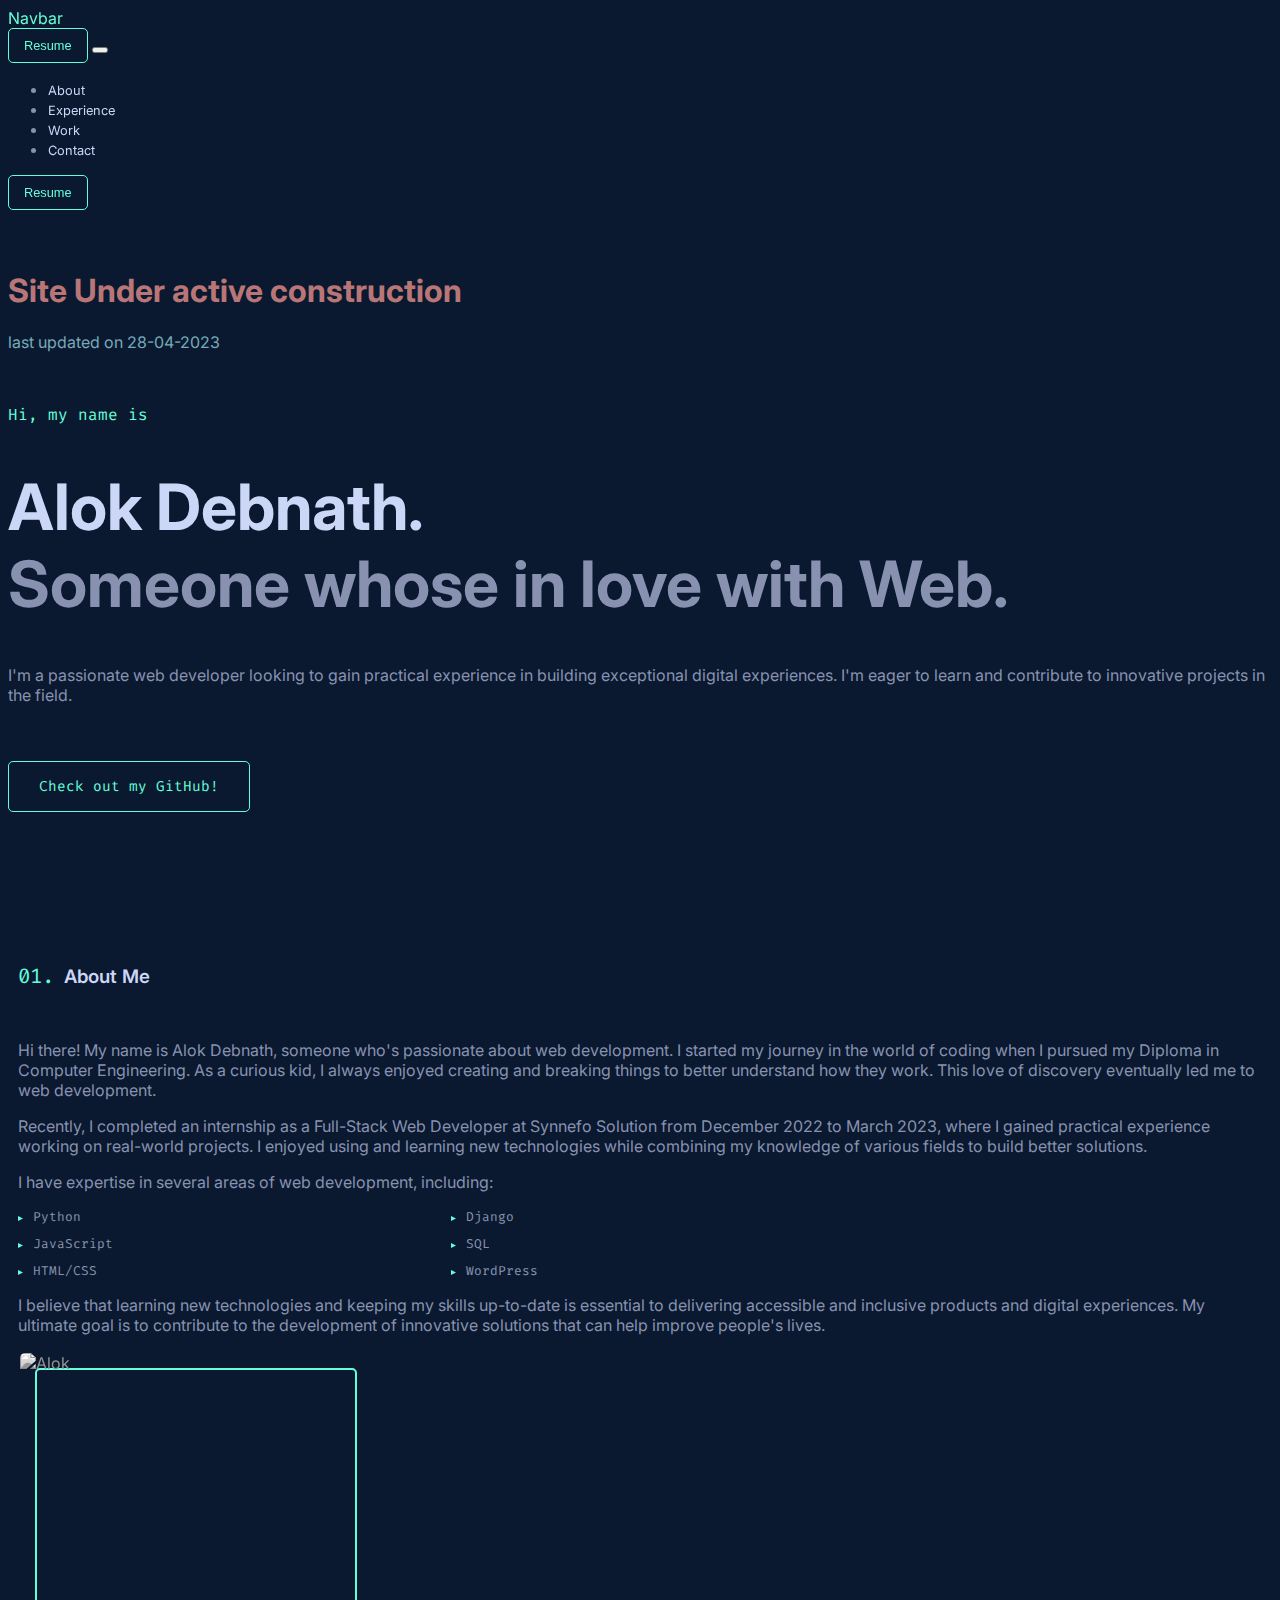
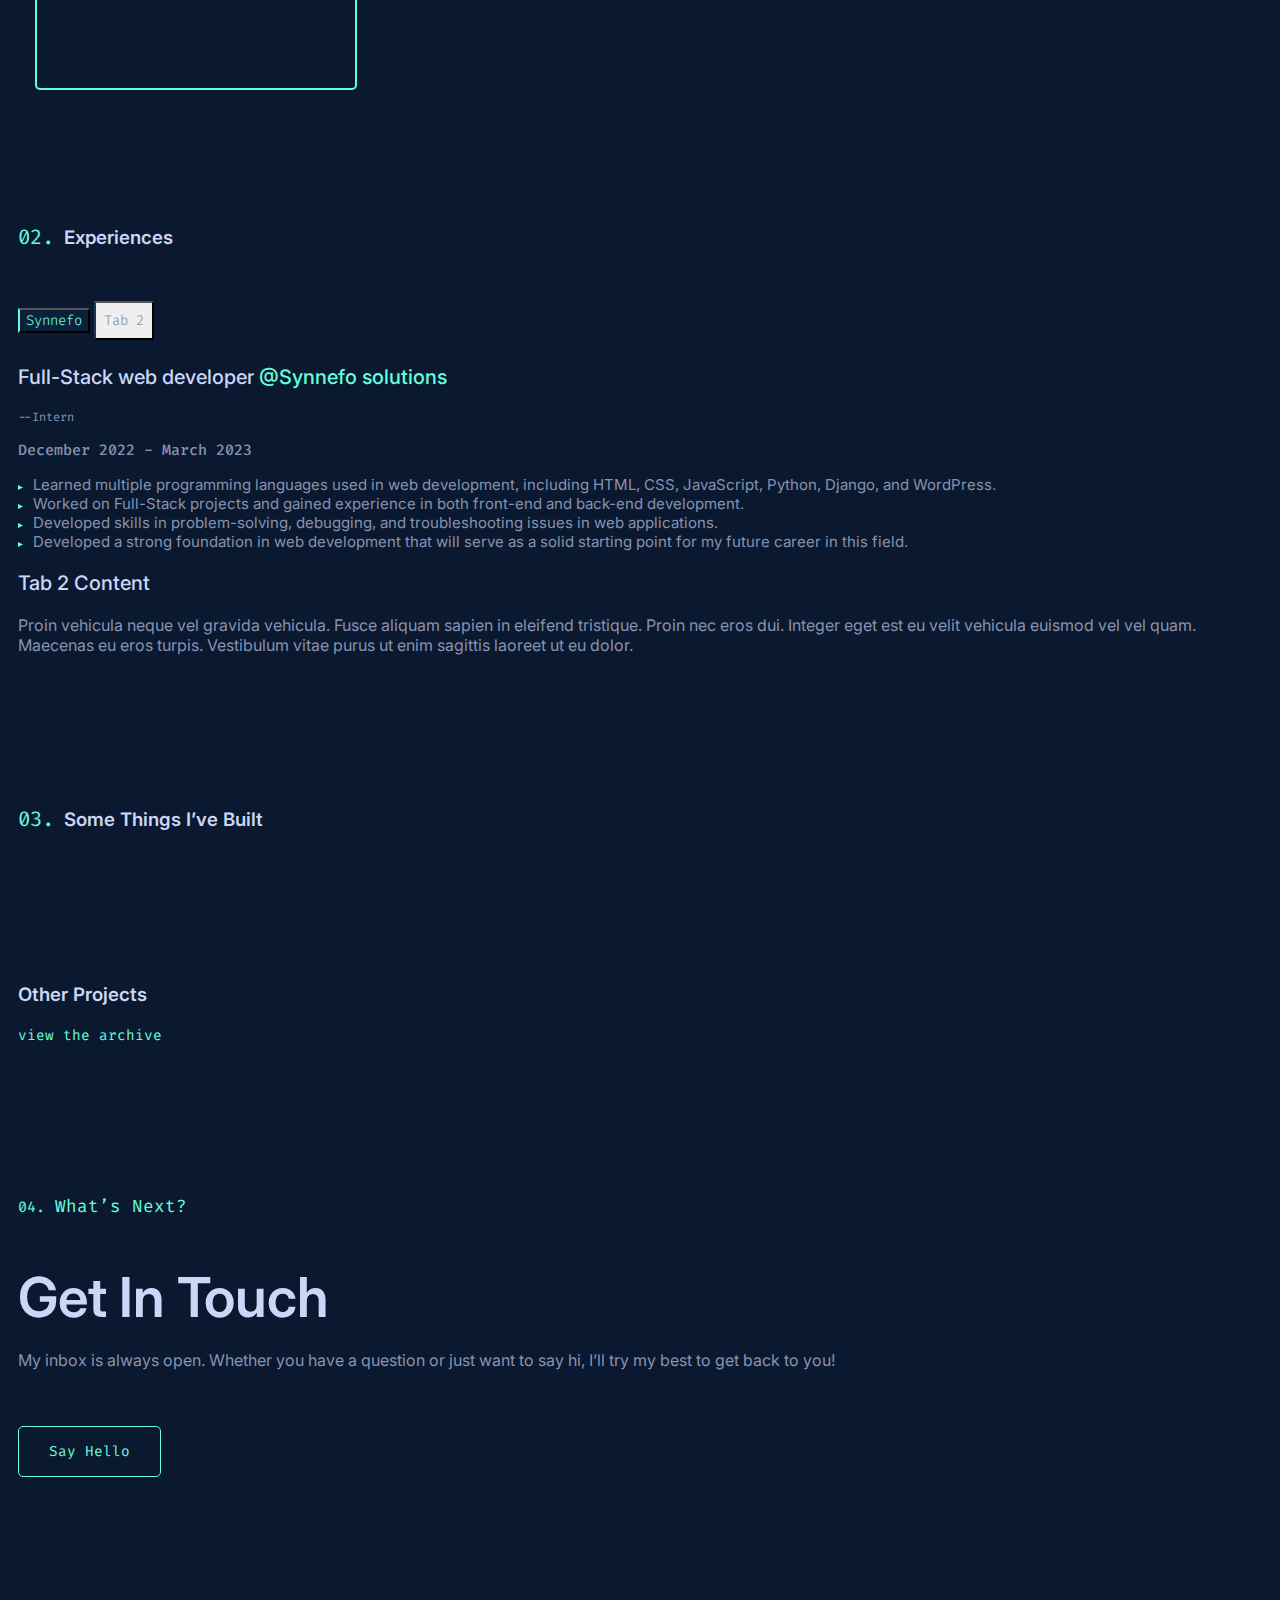
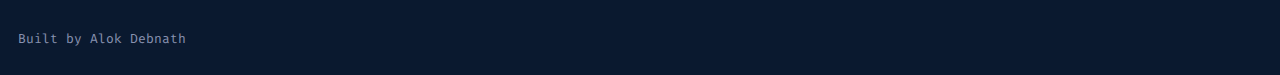
==== commit 491134ce: "added navbar hide behaviour" ====
--- a/index.html
+++ b/index.html
@@ -5,35 +5,21 @@
         <meta name="viewport" content="width=device-width, initial-scale=1" />
         <title>Alok</title>
         <link
-            href="https://cdn.jsdelivr.net/npm/bootstrap@5.3.0-alpha1/dist/css/bootstrap.min.css"
+            href="https://cdn.jsdelivr.net/npm/bootstrap@5.3.0-alpha3/dist/css/bootstrap.min.css"
             rel="stylesheet"
-            integrity="sha384-GLhlTQ8iRABdZLl6O3oVMWSktQOp6b7In1Zl3/Jr59b6EGGoI1aFkw7cmDA6j6gD"
+            integrity="sha384-KK94CHFLLe+nY2dmCWGMq91rCGa5gtU4mk92HdvYe+M/SXH301p5ILy+dN9+nJOZ"
             crossorigin="anonymous" />
         <link rel="stylesheet" href="style.css" />
     </head>
     <body>
         <!-- Navbar -->
-        <nav class="navbar sticky-top navbar-expand-md" data-bs-theme="dark">
+        <nav class="navbar sticky-top navbar-expand-md navbar-hide" data-bs-theme="dark">
             <div class="container">
                 <a class="navbar-brand" href="#">Navbar</a>
-                <div class="collapse navbar-collapse" id="navbarSupportedContent">
-                    <ul class="navbar-nav ms-auto mb-2 mb-md-0 text-center">
-                        <li class="nav-item">
-                            <a class="nav-link" aria-current="page" href="#about">About</a>
-                        </li>
-                        <li class="nav-item">
-                            <a class="nav-link" href="#jobs">Experience</a>
-                        </li>
-                        <li class="nav-item">
-                            <a class="nav-link" href="#projects">Work</a>
-                        </li>
-                        <li class="nav-item">
-                            <a class="nav-link" href="#contact">Contact</a>
-                        </li>
-                    </ul>
-                </div>
                 <div class="ms-auto">
-                    <a href="" target="_blank"><button class="button-styled-small">Resume</button></a>
+                    <a class="d-md-none" href="" target="_blank"
+                        ><button class="button-styled-small">Resume</button></a
+                    >
                     <button
                         class="navbar-toggler"
                         type="button"
@@ -45,14 +31,32 @@
                         <span class="navbar-toggler-icon"></span>
                     </button>
                 </div>
+                <div class="collapse navbar-collapse" id="navbarSupportedContent">
+                    <ul class="navbar-nav ms-auto mb-2 mb-md-0 text-center">
+                        <li class="nav-item">
+                            <a class="nav-link" aria-current="page" href="#about">About</a>
+                        </li>
+                        <li class="nav-item">
+                            <a class="nav-link" href="#jobs">Experience</a>
+                        </li>
+                        <li class="nav-item">
+                            <a class="nav-link" href="#projects">Work</a>
+                        </li>
+                        <li class="nav-item">
+                            <a class="nav-link" href="#contact">Contact</a>
+                        </li>
+                    </ul>
+                    <a class="d-none d-lg-block d-md-block" href="" target="_blank"
+                        ><button class="button-styled-small">Resume</button></a
+                    >
+                </div>
             </div>
         </nav>
 
-        
         <div class="container main">
             <div class="header text-center">
                 <h1 class="">Site Under active construction</h1>
-                <p>last updated on 24-04-2023</p>
+                <p>last updated on 28-04-2023</p>
             </div>
             <div class="row">
                 <div class="col-9">
@@ -75,7 +79,8 @@
                     </a>
                 </div>
             </div>
-            <div class="row section" id="about">
+            <span id="about"></span>
+            <div class="row section">
                 <div class="col">
                     <div class="row">
                         <div class="col-lg-7">
@@ -131,6 +136,7 @@
                     </div>
                 </div>
             </div>
+            <span id="jobs"></span>
             <div class="row section d-flex justify-content-center">
                 <div class="col-8">
                     <h3 class="whitelight list">
@@ -224,6 +230,7 @@
                     </div>
                 </div>
             </div>
+            <span id="projects"></span>
             <div class="row section">
                 <div class="col">
                     <h3 class="whitelight list">
@@ -237,6 +244,8 @@
                     <a href="" class="highlight-small link-hover">view the archive</a>
                 </span>
             </div>
+
+            <span id="contact"></span>
             <div class="row section d-flex justify-content-center text-center">
                 <div class="col-7">
                     <h2 class="highlight-mono list numbered-heading">
@@ -260,8 +269,8 @@
         </div>
         <script src="script.js"></script>
         <script
-            src="https://cdn.jsdelivr.net/npm/bootstrap@5.3.0-alpha1/dist/js/bootstrap.bundle.min.js"
-            integrity="sha384-w76AqPfDkMBDXo30jS1Sgez6pr3x5MlQ1ZAGC+nuZB+EYdgRZgiwxhTBTkF7CXvN"
+            src="https://cdn.jsdelivr.net/npm/bootstrap@5.3.0-alpha3/dist/js/bootstrap.bundle.min.js"
+            integrity="sha384-ENjdO4Dr2bkBIFxQpeoTz1HIcje39Wm4jDKdf19U8gI4ddQ3GYNS7NTKfAdVQSZe"
             crossorigin="anonymous"></script>
     </body>
 </html>
--- a/style.css
+++ b/style.css
@@ -2,6 +2,7 @@
 
 :root {
     --pallet-bg: rgb(10, 25, 47);
+    --pallet-bg-nav: rgb(10, 25, 47, 0.7);
     --pallet-text: rgb(136, 146, 176);
     --pallet-highlight: rgb(100, 255, 218);
     --pallet-whitelight: rgb(204, 214, 246);
@@ -33,7 +34,7 @@
 .header p {
     color: rgb(118, 170, 185);
 }
-.header h1{
+.header h1 {
     font-size: 2rem;
 }
 
@@ -145,27 +146,32 @@
 }
 
 /* navbar */
-.navbar{
-    background-color: var(--pallet-bg);
-
-}
-.navbar li{
+.navbar-hide {
+    transform: translateY(-100%);
+    transition: transform 0.3s ease-in-out;
+}
+
+.navbar {
+    background-color: var(--pallet-bg-nav);
+    backdrop-filter: blur(10px);
+}
+.navbar li {
     padding-right: 20px;
 }
-.navbar a{
+.navbar a {
     transition: all 0.2s ease-in-out;
 }
-.navbar a:hover{
-    color: var(--pallet-highlight);
-}
-
-.nav-link{
+.navbar a:hover {
+    color: var(--pallet-highlight);
+}
+
+.nav-link {
     font-size: 0.8rem;
     font-weight: 400;
     color: var(--pallet-whitelight);
 }
 
-.button-styled-small{
+.button-styled-small {
     position: relative;
     font-size: 0.8rem;
     border-width: 1px;
@@ -177,7 +183,7 @@
     padding: 9px 15px 9px 15px;
     transition: all 0.2s ease-in-out;
 }
-.button-styled-small:hover{
+.button-styled-small:hover {
     transform: translate(-3px, -3px);
     box-shadow: 3px 3px 0px var(--pallet-highlight);
 }
@@ -224,7 +230,7 @@
 	background-color: rgba(0, 0, 0, 0);
 } */
 
-ul.styled-list{
+ul.styled-list {
     list-style: none;
     padding-left: 0;
     margin-left: 15px;
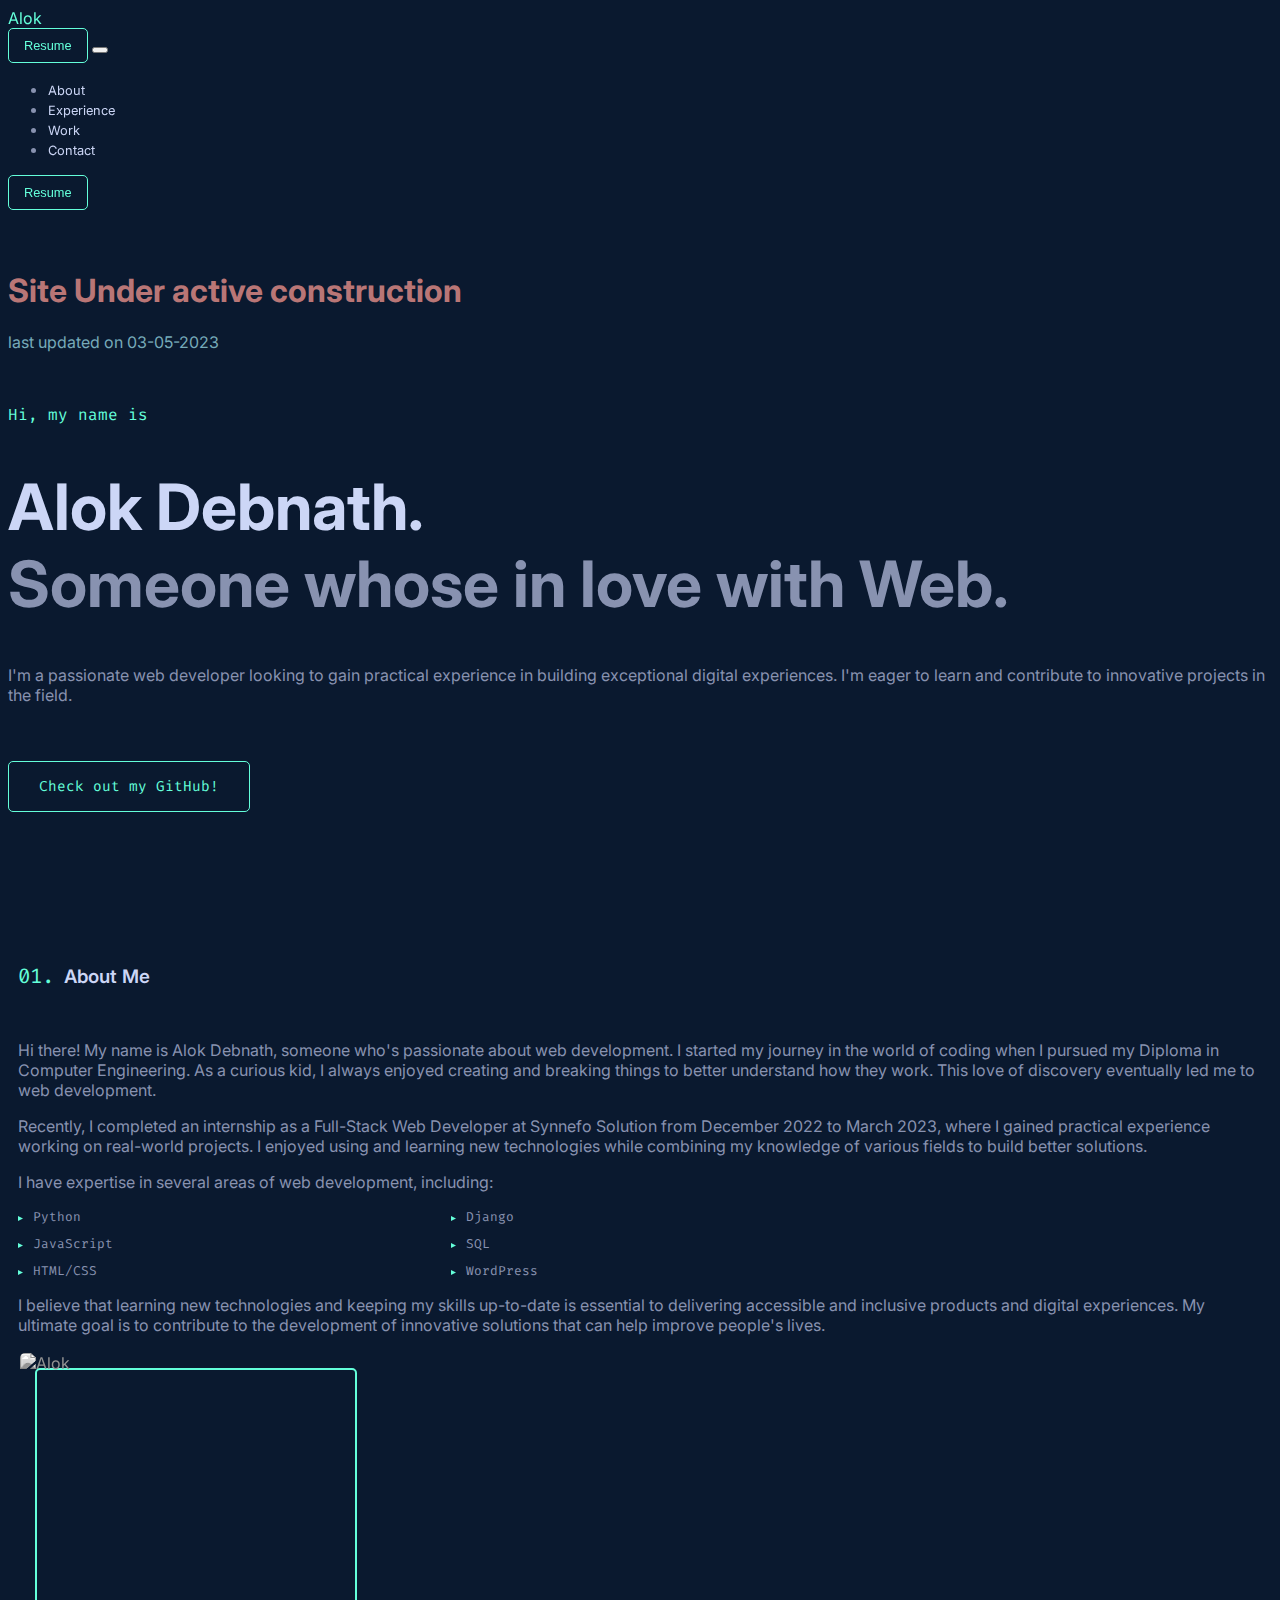
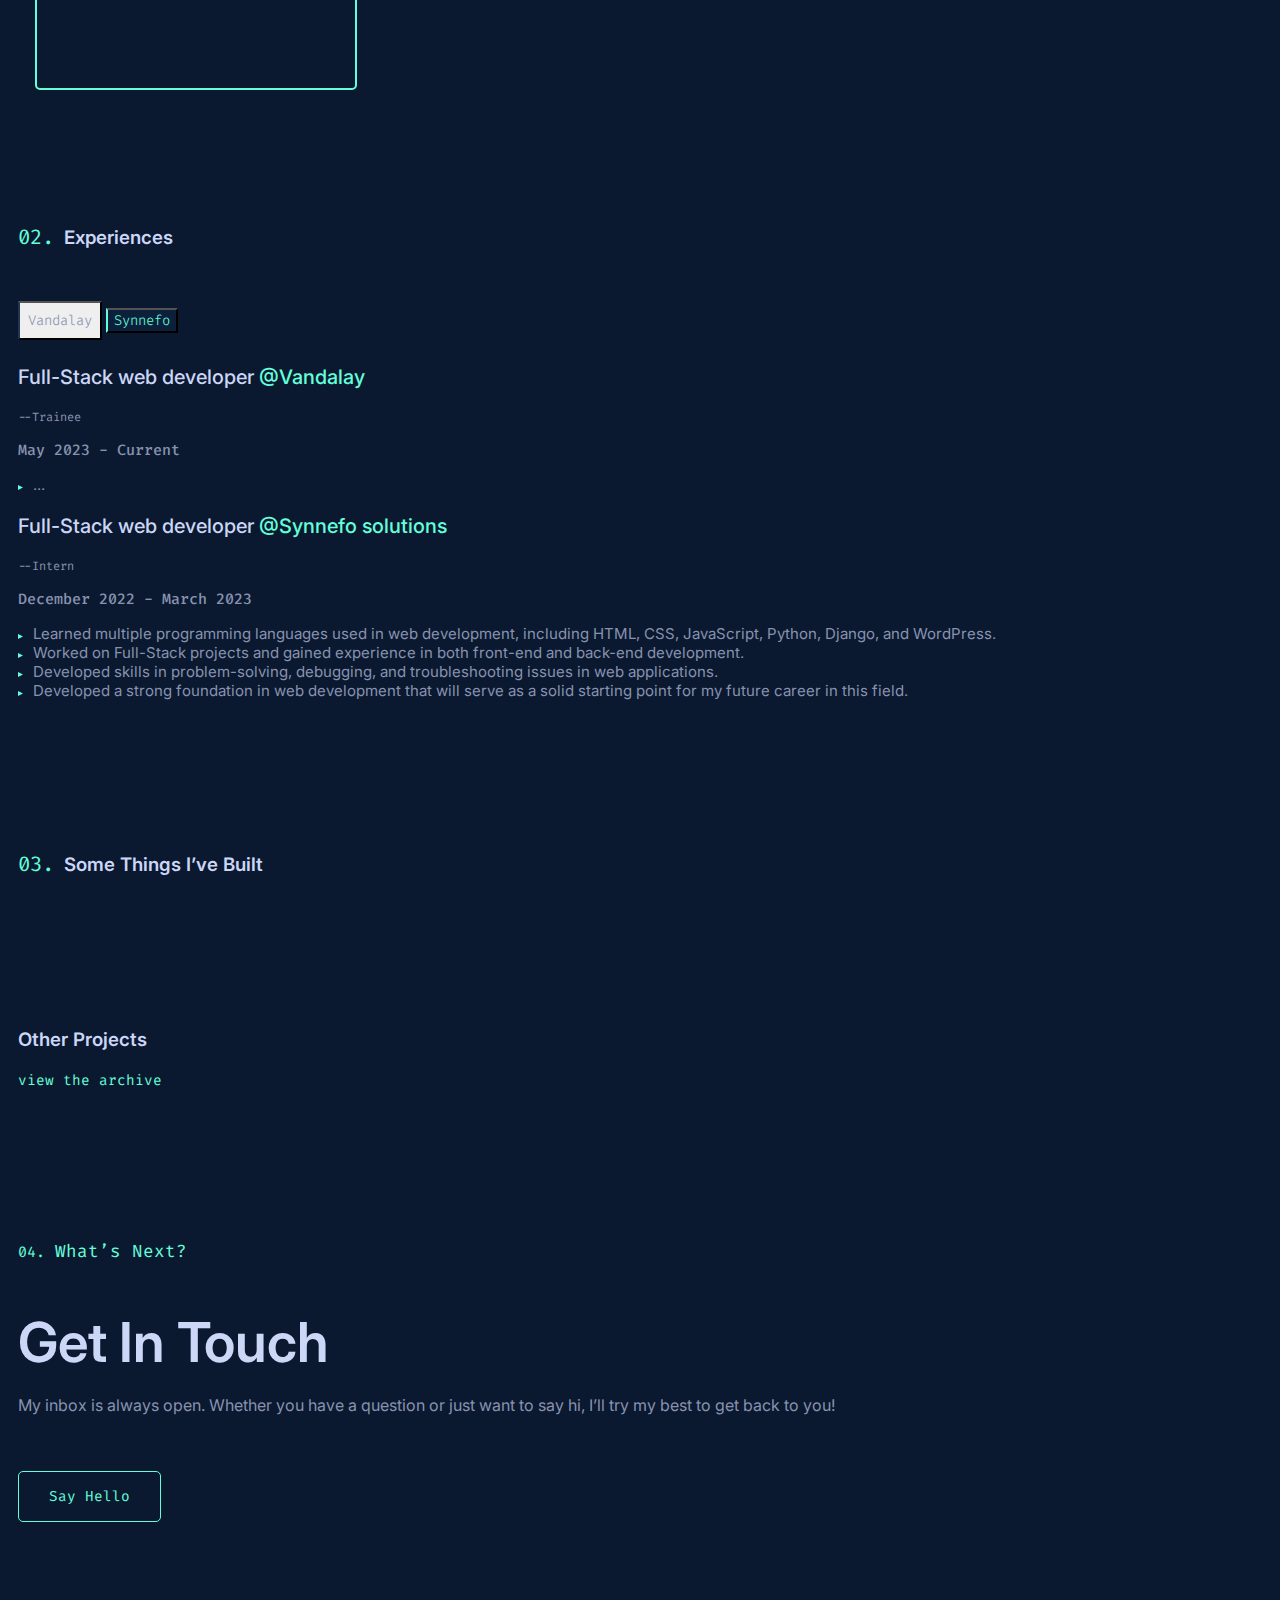
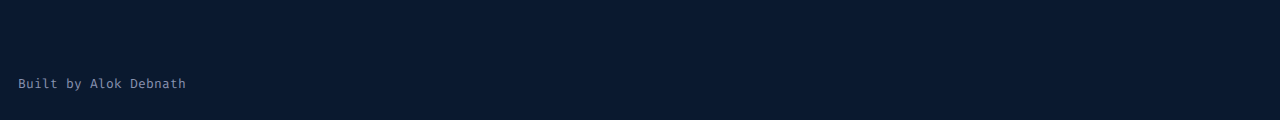
==== commit 98b63944: "made minor changes" ====
--- a/index.html
+++ b/index.html
@@ -13,9 +13,9 @@
     </head>
     <body>
         <!-- Navbar -->
-        <nav class="navbar sticky-top navbar-expand-md navbar-hide" data-bs-theme="dark">
+        <nav class="navbar fixed-top navbar-expand-md navbar-hide" data-bs-theme="dark">
             <div class="container">
-                <a class="navbar-brand" href="#">Navbar</a>
+                <a class="navbar-brand" href="https://alok01.eu.org">Alok</a>
                 <div class="ms-auto">
                     <a class="d-md-none" href="" target="_blank"
                         ><button class="button-styled-small">Resume</button></a
@@ -56,7 +56,7 @@
         <div class="container main">
             <div class="header text-center">
                 <h1 class="">Site Under active construction</h1>
-                <p>last updated on 28-04-2023</p>
+                <p>last updated on 03-05-2023</p>
             </div>
             <div class="row">
                 <div class="col-9">
@@ -150,6 +150,17 @@
                                 role="tablist"
                                 aria-orientation="vertical">
                                 <button
+                                    class="nav-link"
+                                    id="v-pills-tab-2"
+                                    data-bs-toggle="pill"
+                                    data-bs-target="#v-pills-2"
+                                    type="button"
+                                    role="tab"
+                                    aria-controls="v-pills-2"
+                                    aria-selected="false">
+                                    Vandalay
+                                </button>
+                                <button
                                     class="nav-link active"
                                     id="v-pills-tab-1"
                                     data-bs-toggle="pill"
@@ -160,21 +171,29 @@
                                     aria-selected="true">
                                     Synnefo
                                 </button>
-                                <button
-                                    class="nav-link"
-                                    id="v-pills-tab-2"
-                                    data-bs-toggle="pill"
-                                    data-bs-target="#v-pills-2"
-                                    type="button"
-                                    role="tab"
-                                    aria-controls="v-pills-2"
-                                    aria-selected="false">
-                                    Tab 2
-                                </button>
                             </div>
                         </div>
                         <div class="col-md-9 vertical-tabs-contents">
                             <div class="tab-content" id="v-pills-tabContent">
+                                <div
+                                    class="tab-pane fade"
+                                    id="v-pills-2"
+                                    role="tabpanel"
+                                    aria-labelledby="v-pills-tab-2">
+                                    <h3>
+                                        Full-Stack web developer
+                                        <span class="highlight">
+                                            @<a href="https://www.vandalay.in/" class="link-hover"
+                                                >Vandalay</a
+                                            >
+                                        </span>
+                                    </h3>
+                                    <p class="job-cat">--Trainee</p>
+                                    <p class="date">May 2023 - Current</p>
+                                    <ul class="styled-list">
+                                        <li>...</li>
+                                    </ul>
+                                </div>
                                 <div
                                     class="tab-pane fade show active"
                                     id="v-pills-1"
@@ -211,20 +230,6 @@
                                         >
                                     </ul>
                                 </div>
-                                <div
-                                    class="tab-pane fade"
-                                    id="v-pills-2"
-                                    role="tabpanel"
-                                    aria-labelledby="v-pills-tab-2">
-                                    <h3>Tab 2 Content</h3>
-                                    <p
-                                        >Proin vehicula neque vel gravida vehicula. Fusce aliquam
-                                        sapien in eleifend tristique. Proin nec eros dui. Integer
-                                        eget est eu velit vehicula euismod vel vel quam. Maecenas eu
-                                        eros turpis. Vestibulum vitae purus ut enim sagittis laoreet
-                                        ut eu dolor.</p
-                                    >
-                                </div>
                             </div>
                         </div>
                     </div>
@@ -256,14 +261,14 @@
                         My inbox is always open. Whether you have a question or just want to say hi,
                         I’ll try my best to get back to you!
                     </p>
-                    <a href="" target="_blank" rel="noopener noreferrer">
+                    <a href="mailto:d4dyhjvbr@relay.firefox.com" target="_blank" rel="noopener noreferrer">
                         <button class="highlight-mono button-styled">Say Hello</button>
                     </a>
                 </div>
             </div>
         </div>
         <div class="footer text-center section">
-            <a class="footer-text" href="https://github.com/alok-debnath/personal-website-v1"
+            <a class="footer-text" target="_blank" href="https://github.com/alok-debnath/personal-website-v1"
                 >Built by Alok Debnath</a
             >
         </div>
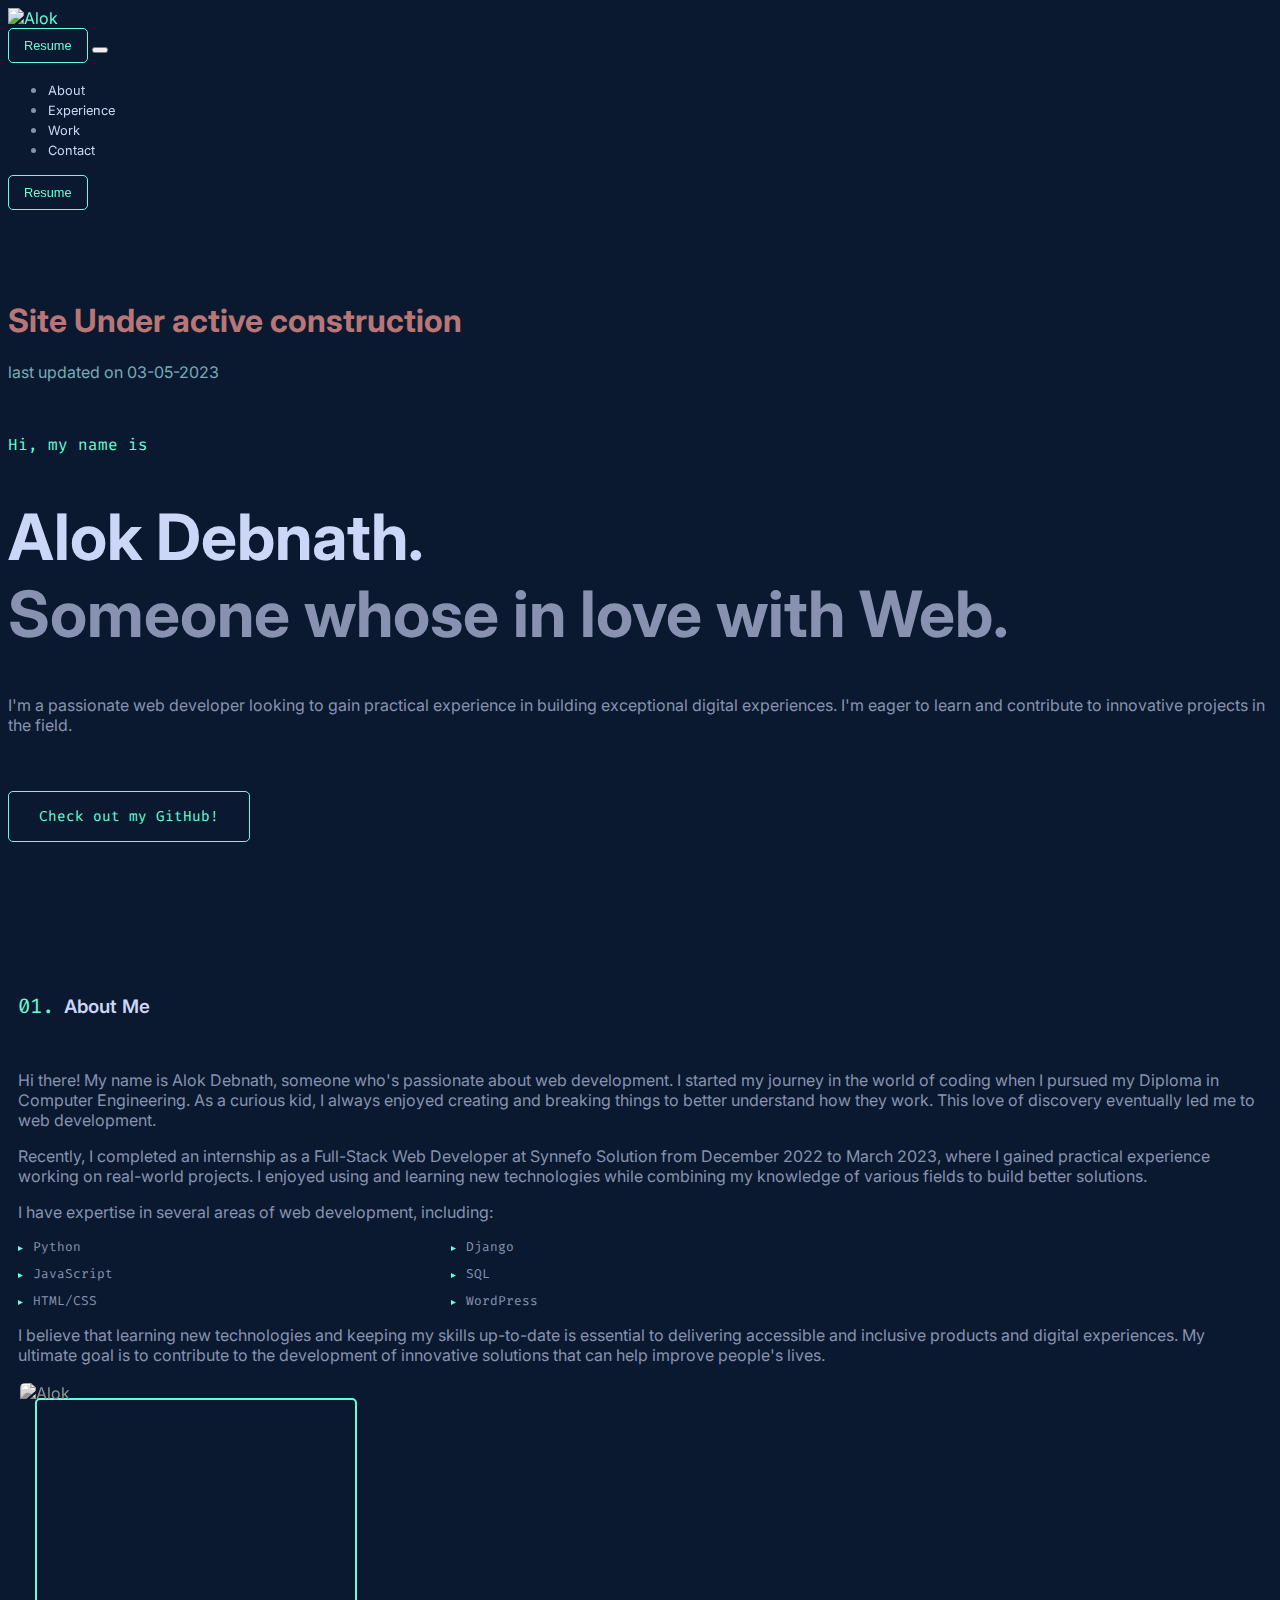
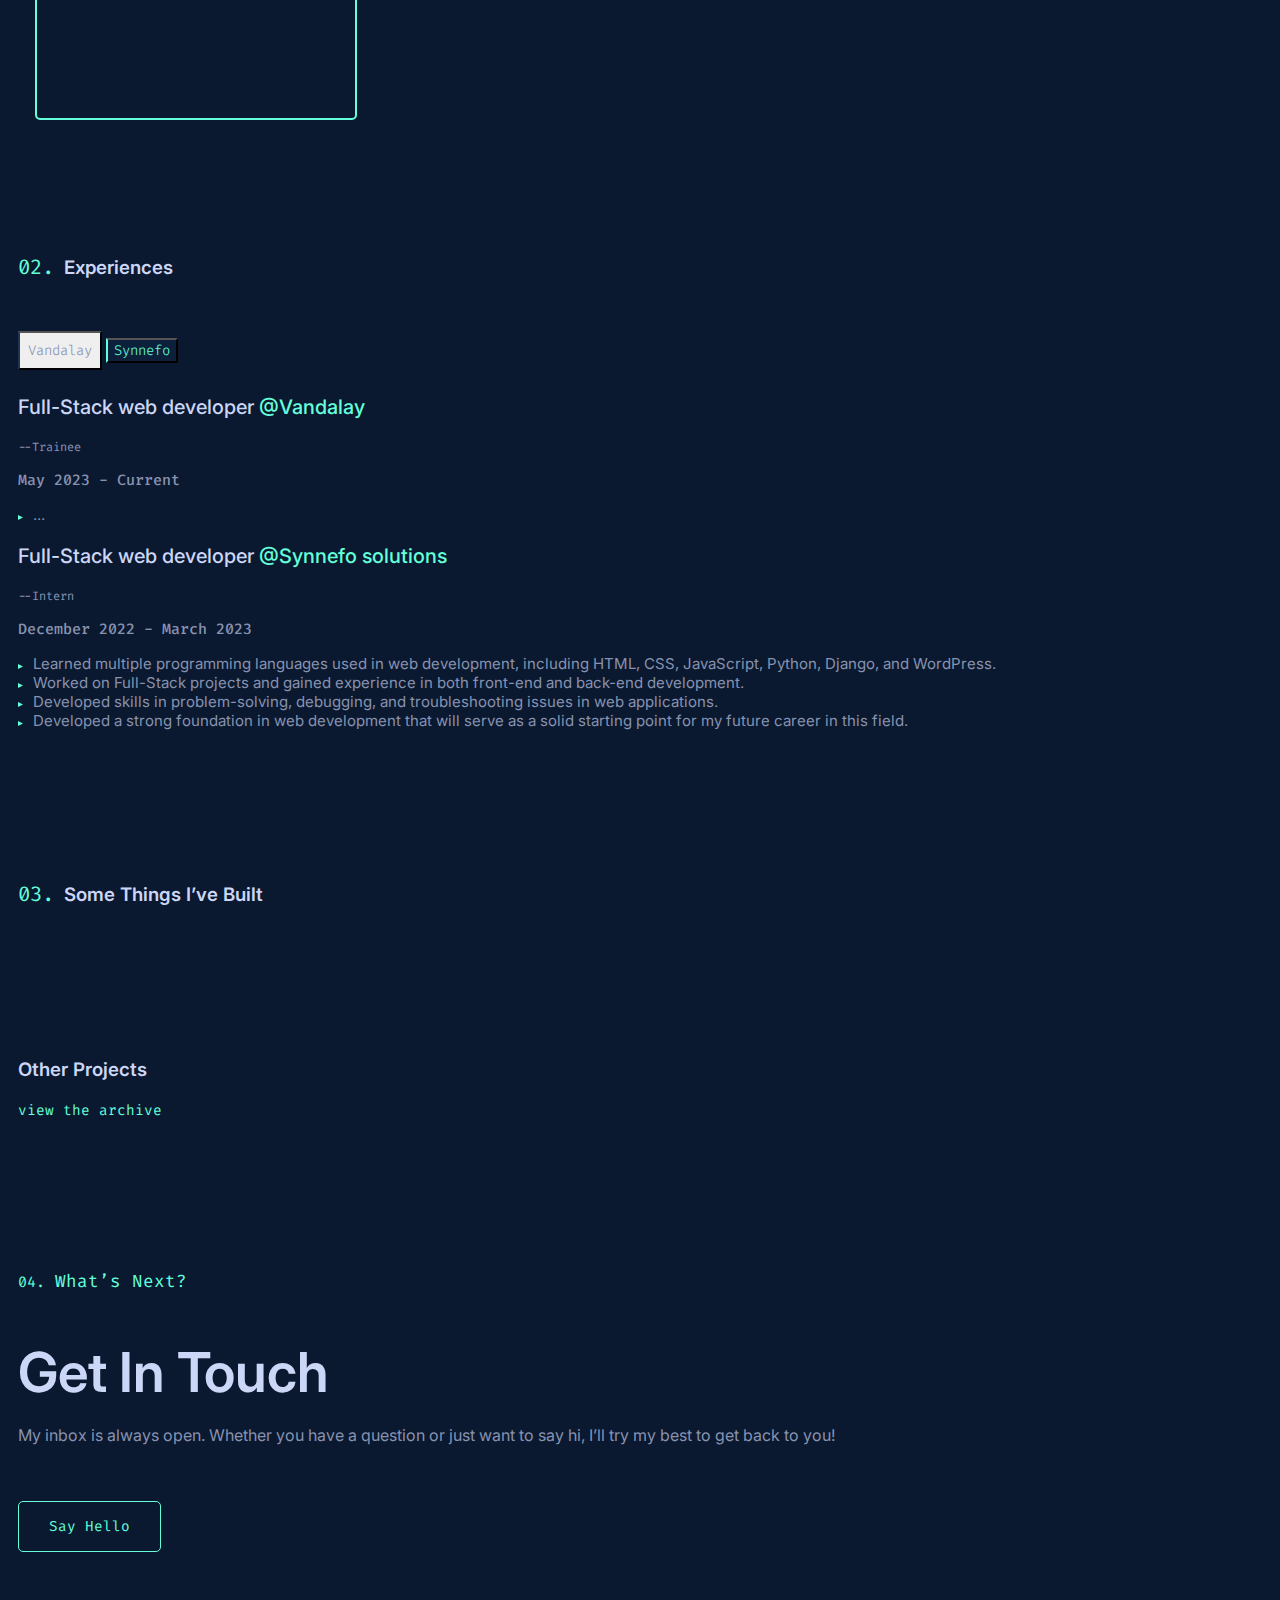
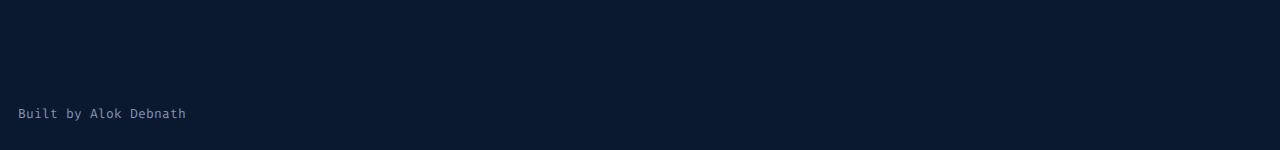
==== commit f7be81d6: "." ====
--- a/index.html
+++ b/index.html
@@ -1,281 +1,236 @@
 <!DOCTYPE html>
 <html lang="en">
-    <head>
-        <meta charset="utf-8" />
-        <meta name="viewport" content="width=device-width, initial-scale=1" />
-        <title>Alok</title>
-        <link
-            href="https://cdn.jsdelivr.net/npm/bootstrap@5.3.0-alpha3/dist/css/bootstrap.min.css"
-            rel="stylesheet"
-            integrity="sha384-KK94CHFLLe+nY2dmCWGMq91rCGa5gtU4mk92HdvYe+M/SXH301p5ILy+dN9+nJOZ"
-            crossorigin="anonymous" />
-        <link rel="stylesheet" href="style.css" />
-    </head>
-    <body>
-        <!-- Navbar -->
-        <nav class="navbar fixed-top navbar-expand-md navbar-hide" data-bs-theme="dark">
-            <div class="container">
-                <a class="navbar-brand" href="https://alok01.eu.org">Alok</a>
-                <div class="ms-auto">
-                    <a class="d-md-none" href="" target="_blank"
-                        ><button class="button-styled-small">Resume</button></a
-                    >
-                    <button
-                        class="navbar-toggler"
-                        type="button"
-                        data-bs-toggle="collapse"
-                        data-bs-target="#navbarSupportedContent"
-                        aria-controls="navbarSupportedContent"
-                        aria-expanded="false"
-                        aria-label="Toggle navigation">
-                        <span class="navbar-toggler-icon"></span>
-                    </button>
-                </div>
-                <div class="collapse navbar-collapse" id="navbarSupportedContent">
-                    <ul class="navbar-nav ms-auto mb-2 mb-md-0 text-center">
-                        <li class="nav-item">
-                            <a class="nav-link" aria-current="page" href="#about">About</a>
-                        </li>
-                        <li class="nav-item">
-                            <a class="nav-link" href="#jobs">Experience</a>
-                        </li>
-                        <li class="nav-item">
-                            <a class="nav-link" href="#projects">Work</a>
-                        </li>
-                        <li class="nav-item">
-                            <a class="nav-link" href="#contact">Contact</a>
-                        </li>
-                    </ul>
-                    <a class="d-none d-lg-block d-md-block" href="" target="_blank"
-                        ><button class="button-styled-small">Resume</button></a
-                    >
-                </div>
-            </div>
-        </nav>
-
-        <div class="container main">
-            <div class="header text-center">
-                <h1 class="">Site Under active construction</h1>
-                <p>last updated on 03-05-2023</p>
-            </div>
-            <div class="row">
-                <div class="col-9">
-                    <p class="highlight-mono">Hi, my name is</p>
-                    <h1 class="intro-name">
-                        <span class="whitelight">Alok Debnath.</span><br />Someone whose in love
-                        with Web.
-                    </h1>
-                    <div class="row">
-                        <div class="col-lg-9">
-                            <p>
-                                I'm a passionate web developer looking to gain practical experience
-                                in building exceptional digital experiences. I'm eager to learn and
-                                contribute to innovative projects in the field.
-                            </p>
+
+<head>
+    <meta charset="utf-8" />
+    <meta name="viewport" content="width=device-width, initial-scale=1" />
+    <title>Alok</title>
+    <link rel="icon" type="image/x-icon"
+        href="https://i.postimg.cc/C19bBNCj/A-removebg.png">
+    <link href="https://cdn.jsdelivr.net/npm/bootstrap@5.3.0-alpha3/dist/css/bootstrap.min.css" rel="stylesheet"
+        integrity="sha384-KK94CHFLLe+nY2dmCWGMq91rCGa5gtU4mk92HdvYe+M/SXH301p5ILy+dN9+nJOZ" crossorigin="anonymous" />
+    <link rel="stylesheet" href="style.css" />
+</head>
+
+<body>
+    <!-- Navbar -->
+    <nav class="navbar fixed-top navbar-expand-md navbar-hide" data-bs-theme="dark">
+        <div class="container">
+            <a class="navbar-brand" href="https://alok01.eu.org"><img
+                    src="https://i.postimg.cc/C19bBNCj/A-removebg.png" alt="Alok"></a>
+            <div class="ms-auto">
+                <a class="d-md-none" href="" target="_blank"><button class="button-styled-small">Resume</button></a>
+                <button class="navbar-toggler" type="button" data-bs-toggle="collapse"
+                    data-bs-target="#navbarSupportedContent" aria-controls="navbarSupportedContent"
+                    aria-expanded="false" aria-label="Toggle navigation">
+                    <span class="navbar-toggler-icon"></span>
+                </button>
+            </div>
+            <div class="collapse navbar-collapse" id="navbarSupportedContent">
+                <ul class="navbar-nav ms-auto mb-2 mb-md-0 text-center">
+                    <li class="nav-item">
+                        <a class="nav-link" aria-current="page" href="#about">About</a>
+                    </li>
+                    <li class="nav-item">
+                        <a class="nav-link" href="#jobs">Experience</a>
+                    </li>
+                    <li class="nav-item">
+                        <a class="nav-link" href="#projects">Work</a>
+                    </li>
+                    <li class="nav-item">
+                        <a class="nav-link" href="#contact">Contact</a>
+                    </li>
+                </ul>
+                <a class="d-none d-lg-block d-md-block" href="" target="_blank"><button
+                        class="button-styled-small">Resume</button></a>
+            </div>
+        </div>
+    </nav>
+
+    <div class="container main">
+        <div class="header text-center">
+            <h1 class="">Site Under active construction</h1>
+            <p>last updated on 03-05-2023</p>
+        </div>
+        <div class="row">
+            <div class="col-9">
+                <p class="highlight-mono">Hi, my name is</p>
+                <h1 class="intro-name">
+                    <span class="whitelight">Alok Debnath.</span><br />Someone whose in love
+                    with Web.
+                </h1>
+                <div class="row">
+                    <div class="col-lg-9">
+                        <p>
+                            I'm a passionate web developer looking to gain practical experience
+                            in building exceptional digital experiences. I'm eager to learn and
+                            contribute to innovative projects in the field.
+                        </p>
+                    </div>
+                </div>
+                <a target="_blank" href="https://github.com/alok-debnath">
+                    <button class="highlight-mono button-styled">Check out my GitHub!</button>
+                </a>
+            </div>
+        </div>
+        <span id="about"></span>
+        <div class="row section">
+            <div class="col">
+                <div class="row">
+                    <div class="col-lg-7">
+                        <h3 class="whitelight list">
+                            <span class="highlight-mono h-list">01.</span>About Me
+                        </h3>
+                    </div>
+                </div>
+                <div class="row">
+                    <div class="col-lg-7">
+                        <p>
+                            Hi there! My name is Alok Debnath, someone who's passionate about
+                            web development. I started my journey in the world of coding when I
+                            pursued my Diploma in Computer Engineering. As a curious kid, I
+                            always enjoyed creating and breaking things to better understand how
+                            they work. This love of discovery eventually led me to web
+                            development.
+                        </p>
+                        <p>
+                            Recently, I completed an internship as a Full-Stack Web Developer at
+                            Synnefo Solution from December 2022 to March 2023, where I gained
+                            practical experience working on real-world projects. I enjoyed using
+                            and learning new technologies while combining my knowledge of
+                            various fields to build better solutions.
+                        </p>
+                        <p>I have expertise in several areas of web development, including:</p>
+                        <ul class="list-expertise styled-list">
+                            <li>Python</li>
+                            <li>Django</li>
+                            <li>JavaScript</li>
+                            <li>SQL</li>
+                            <li>HTML/CSS</li>
+                            <li>WordPress</li>
+                        </ul>
+                        <p>
+                            I believe that learning new technologies and keeping my skills
+                            up-to-date is essential to delivering accessible and inclusive
+                            products and digital experiences. My ultimate goal is to contribute
+                            to the development of innovative solutions that can help improve
+                            people's lives.
+                        </p>
+                    </div>
+                    <div class="col-lg col-md-12 d-flex justify-content-center">
+                        <div class="self-img" id="img-container">
+                            <img class="" src="https://i.postimg.cc/QdStwNrR/20220530-130846.jpg" alt="Alok" id="img" />
+                            <!-- <div class="overlay" id="hover-overlay"></div> -->
                         </div>
                     </div>
-                    <a target="_blank" href="https://github.com/alok-debnath">
-                        <button class="highlight-mono button-styled">Check out my GitHub!</button>
-                    </a>
-                </div>
-            </div>
-            <span id="about"></span>
-            <div class="row section">
-                <div class="col">
-                    <div class="row">
-                        <div class="col-lg-7">
-                            <h3 class="whitelight list">
-                                <span class="highlight-mono h-list">01.</span>About Me
-                            </h3>
+                </div>
+            </div>
+        </div>
+        <span id="jobs"></span>
+        <div class="row section d-flex justify-content-center">
+            <div class="col-8">
+                <h3 class="whitelight list">
+                    <span class="highlight-mono h-list">02.</span>Experiences
+                </h3>
+                <div class="row vertical-tabs">
+                    <div class="col-md-3">
+                        <div class="nav flex-column nav-pills" id="v-pills-tab" role="tablist"
+                            aria-orientation="vertical">
+                            <button class="nav-link" id="v-pills-tab-2" data-bs-toggle="pill"
+                                data-bs-target="#v-pills-2" type="button" role="tab" aria-controls="v-pills-2"
+                                aria-selected="false">
+                                Vandalay
+                            </button>
+                            <button class="nav-link active" id="v-pills-tab-1" data-bs-toggle="pill"
+                                data-bs-target="#v-pills-1" type="button" role="tab" aria-controls="v-pills-1"
+                                aria-selected="true">
+                                Synnefo
+                            </button>
                         </div>
                     </div>
-                    <div class="row">
-                        <div class="col-lg-7">
-                            <p>
-                                Hi there! My name is Alok Debnath, someone who's passionate about
-                                web development. I started my journey in the world of coding when I
-                                pursued my Diploma in Computer Engineering. As a curious kid, I
-                                always enjoyed creating and breaking things to better understand how
-                                they work. This love of discovery eventually led me to web
-                                development.
-                            </p>
-                            <p>
-                                Recently, I completed an internship as a Full-Stack Web Developer at
-                                Synnefo Solution from December 2022 to March 2023, where I gained
-                                practical experience working on real-world projects. I enjoyed using
-                                and learning new technologies while combining my knowledge of
-                                various fields to build better solutions.
-                            </p>
-                            <p>I have expertise in several areas of web development, including:</p>
-                            <ul class="list-expertise styled-list">
-                                <li>Python</li>
-                                <li>Django</li>
-                                <li>JavaScript</li>
-                                <li>SQL</li>
-                                <li>HTML/CSS</li>
-                                <li>WordPress</li>
-                            </ul>
-                            <p>
-                                I believe that learning new technologies and keeping my skills
-                                up-to-date is essential to delivering accessible and inclusive
-                                products and digital experiences. My ultimate goal is to contribute
-                                to the development of innovative solutions that can help improve
-                                people's lives.
-                            </p>
-                        </div>
-                        <div class="col-lg col-md-12 d-flex justify-content-center">
-                            <div class="self-img" id="img-container">
-                                <img
-                                    class=""
-                                    src="https://i.postimg.cc/QdStwNrR/20220530-130846.jpg"
-                                    alt="Alok"
-                                    id="img" />
-                                <!-- <div class="overlay" id="hover-overlay"></div> -->
+                    <div class="col-md-9 vertical-tabs-contents">
+                        <div class="tab-content" id="v-pills-tabContent">
+                            <div class="tab-pane fade" id="v-pills-2" role="tabpanel" aria-labelledby="v-pills-tab-2">
+                                <h3>
+                                    Full-Stack web developer
+                                    <span class="highlight">
+                                        @<a href="https://www.vandalay.in/" class="link-hover">Vandalay</a>
+                                    </span>
+                                </h3>
+                                <p class="job-cat">--Trainee</p>
+                                <p class="date">May 2023 - Current</p>
+                                <ul class="styled-list">
+                                    <li>...</li>
+                                </ul>
+                            </div>
+                            <div class="tab-pane fade show active" id="v-pills-1" role="tabpanel"
+                                aria-labelledby="v-pills-tab-1">
+                                <h3>
+                                    Full-Stack web developer
+                                    <span class="highlight">
+                                        @<a href="https://synnefo.in/" class="link-hover">Synnefo solutions</a>
+                                    </span>
+                                </h3>
+                                <p class="job-cat">--Intern</p>
+                                <p class="date">December 2022 - March 2023</p>
+                                <ul class="styled-list">
+                                    <li>Learned multiple programming languages used in web
+                                        development, including HTML, CSS, JavaScript, Python,
+                                        Django, and WordPress.</li>
+                                    <li>Worked on Full-Stack projects and gained experience in
+                                        both front-end and back-end development.</li>
+                                    <li>Developed skills in problem-solving, debugging, and
+                                        troubleshooting issues in web applications.</li>
+                                    <li>Developed a strong foundation in web development that
+                                        will serve as a solid starting point for my future
+                                        career in this field.</li>
+                                </ul>
                             </div>
                         </div>
                     </div>
                 </div>
             </div>
-            <span id="jobs"></span>
-            <div class="row section d-flex justify-content-center">
-                <div class="col-8">
-                    <h3 class="whitelight list">
-                        <span class="highlight-mono h-list">02.</span>Experiences
-                    </h3>
-                    <div class="row vertical-tabs">
-                        <div class="col-md-3">
-                            <div
-                                class="nav flex-column nav-pills"
-                                id="v-pills-tab"
-                                role="tablist"
-                                aria-orientation="vertical">
-                                <button
-                                    class="nav-link"
-                                    id="v-pills-tab-2"
-                                    data-bs-toggle="pill"
-                                    data-bs-target="#v-pills-2"
-                                    type="button"
-                                    role="tab"
-                                    aria-controls="v-pills-2"
-                                    aria-selected="false">
-                                    Vandalay
-                                </button>
-                                <button
-                                    class="nav-link active"
-                                    id="v-pills-tab-1"
-                                    data-bs-toggle="pill"
-                                    data-bs-target="#v-pills-1"
-                                    type="button"
-                                    role="tab"
-                                    aria-controls="v-pills-1"
-                                    aria-selected="true">
-                                    Synnefo
-                                </button>
-                            </div>
-                        </div>
-                        <div class="col-md-9 vertical-tabs-contents">
-                            <div class="tab-content" id="v-pills-tabContent">
-                                <div
-                                    class="tab-pane fade"
-                                    id="v-pills-2"
-                                    role="tabpanel"
-                                    aria-labelledby="v-pills-tab-2">
-                                    <h3>
-                                        Full-Stack web developer
-                                        <span class="highlight">
-                                            @<a href="https://www.vandalay.in/" class="link-hover"
-                                                >Vandalay</a
-                                            >
-                                        </span>
-                                    </h3>
-                                    <p class="job-cat">--Trainee</p>
-                                    <p class="date">May 2023 - Current</p>
-                                    <ul class="styled-list">
-                                        <li>...</li>
-                                    </ul>
-                                </div>
-                                <div
-                                    class="tab-pane fade show active"
-                                    id="v-pills-1"
-                                    role="tabpanel"
-                                    aria-labelledby="v-pills-tab-1">
-                                    <h3>
-                                        Full-Stack web developer
-                                        <span class="highlight">
-                                            @<a href="https://synnefo.in/" class="link-hover"
-                                                >Synnefo solutions</a
-                                            >
-                                        </span>
-                                    </h3>
-                                    <p class="job-cat">--Intern</p>
-                                    <p class="date">December 2022 - March 2023</p>
-                                    <ul class="styled-list">
-                                        <li
-                                            >Learned multiple programming languages used in web
-                                            development, including HTML, CSS, JavaScript, Python,
-                                            Django, and WordPress.</li
-                                        >
-                                        <li
-                                            >Worked on Full-Stack projects and gained experience in
-                                            both front-end and back-end development.</li
-                                        >
-                                        <li
-                                            >Developed skills in problem-solving, debugging, and
-                                            troubleshooting issues in web applications.</li
-                                        >
-                                        <li
-                                            >Developed a strong foundation in web development that
-                                            will serve as a solid starting point for my future
-                                            career in this field.</li
-                                        >
-                                    </ul>
-                                </div>
-                            </div>
-                        </div>
-                    </div>
-                </div>
-            </div>
-            <span id="projects"></span>
-            <div class="row section">
-                <div class="col">
-                    <h3 class="whitelight list">
-                        <span class="highlight-mono h-list">03.</span>Some Things I’ve Built
-                    </h3>
-                </div>
-            </div>
-            <div class="row section">
-                <span class="list text-center">
-                    <h3 class="whitelight">Other Projects</h3>
-                    <a href="" class="highlight-small link-hover">view the archive</a>
-                </span>
-            </div>
-
-            <span id="contact"></span>
-            <div class="row section d-flex justify-content-center text-center">
-                <div class="col-7">
-                    <h2 class="highlight-mono list numbered-heading">
-                        <span class="h-list" style="font-size: 15px">04.</span>What’s Next?
-                    </h2>
-                    <h2 class="heading-t whitelight">Get In Touch</h2>
-                    <p>
-                        My inbox is always open. Whether you have a question or just want to say hi,
-                        I’ll try my best to get back to you!
-                    </p>
-                    <a href="mailto:d4dyhjvbr@relay.firefox.com" target="_blank" rel="noopener noreferrer">
-                        <button class="highlight-mono button-styled">Say Hello</button>
-                    </a>
-                </div>
-            </div>
-        </div>
-        <div class="footer text-center section">
-            <a class="footer-text" target="_blank" href="https://github.com/alok-debnath/personal-website-v1"
-                >Built by Alok Debnath</a
-            >
-        </div>
-        <script src="script.js"></script>
-        <script
-            src="https://cdn.jsdelivr.net/npm/bootstrap@5.3.0-alpha3/dist/js/bootstrap.bundle.min.js"
-            integrity="sha384-ENjdO4Dr2bkBIFxQpeoTz1HIcje39Wm4jDKdf19U8gI4ddQ3GYNS7NTKfAdVQSZe"
-            crossorigin="anonymous"></script>
-    </body>
-</html>
+        </div>
+        <span id="projects"></span>
+        <div class="row section">
+            <div class="col">
+                <h3 class="whitelight list">
+                    <span class="highlight-mono h-list">03.</span>Some Things I’ve Built
+                </h3>
+            </div>
+        </div>
+        <div class="row section">
+            <span class="list text-center">
+                <h3 class="whitelight">Other Projects</h3>
+                <a href="" class="highlight-small link-hover">view the archive</a>
+            </span>
+        </div>
+
+        <span id="contact"></span>
+        <div class="row section d-flex justify-content-center text-center">
+            <div class="col-7">
+                <h2 class="highlight-mono list numbered-heading">
+                    <span class="h-list" style="font-size: 15px">04.</span>What’s Next?
+                </h2>
+                <h2 class="heading-t whitelight">Get In Touch</h2>
+                <p>
+                    My inbox is always open. Whether you have a question or just want to say hi,
+                    I’ll try my best to get back to you!
+                </p>
+                <a href="mailto:d4dyhjvbr@relay.firefox.com" target="_blank" rel="noopener noreferrer">
+                    <button class="highlight-mono button-styled">Say Hello</button>
+                </a>
+            </div>
+        </div>
+    </div>
+    <div class="footer text-center section">
+        <a class="footer-text" target="_blank" href="https://github.com/alok-debnath/personal-website-v1">Built by Alok
+            Debnath</a>
+    </div>
+    <script src="script.js"></script>
+    <script src="https://cdn.jsdelivr.net/npm/bootstrap@5.3.0-alpha3/dist/js/bootstrap.bundle.min.js"
+        integrity="sha384-ENjdO4Dr2bkBIFxQpeoTz1HIcje39Wm4jDKdf19U8gI4ddQ3GYNS7NTKfAdVQSZe"
+        crossorigin="anonymous"></script>
+</body>
+
+</html>--- a/style.css
+++ b/style.css
@@ -29,6 +29,7 @@
 
 .header {
     color: rgb(185, 118, 118);
+    padding-top: 30px;
     padding-bottom: 20px;
 }
 .header p {
@@ -88,7 +89,7 @@
 }
 .button-styled:hover {
     transform: translate(-3px, -3px);
-    box-shadow: 3px 3px 0px var(--pallet-highlight);
+    box-shadow: 4px 4px 0px var(--pallet-highlight);
 }
 
 h3 {
@@ -146,9 +147,13 @@
 }
 
 /* navbar */
+.navbar-brand{
+    max-width: 8px;
+}
+
 .navbar-hide {
     transform: translateY(-100%);
-    transition: transform 0.3s ease-in-out;
+    transition: transform 0.2s ease-in-out;
 }
 
 .navbar {
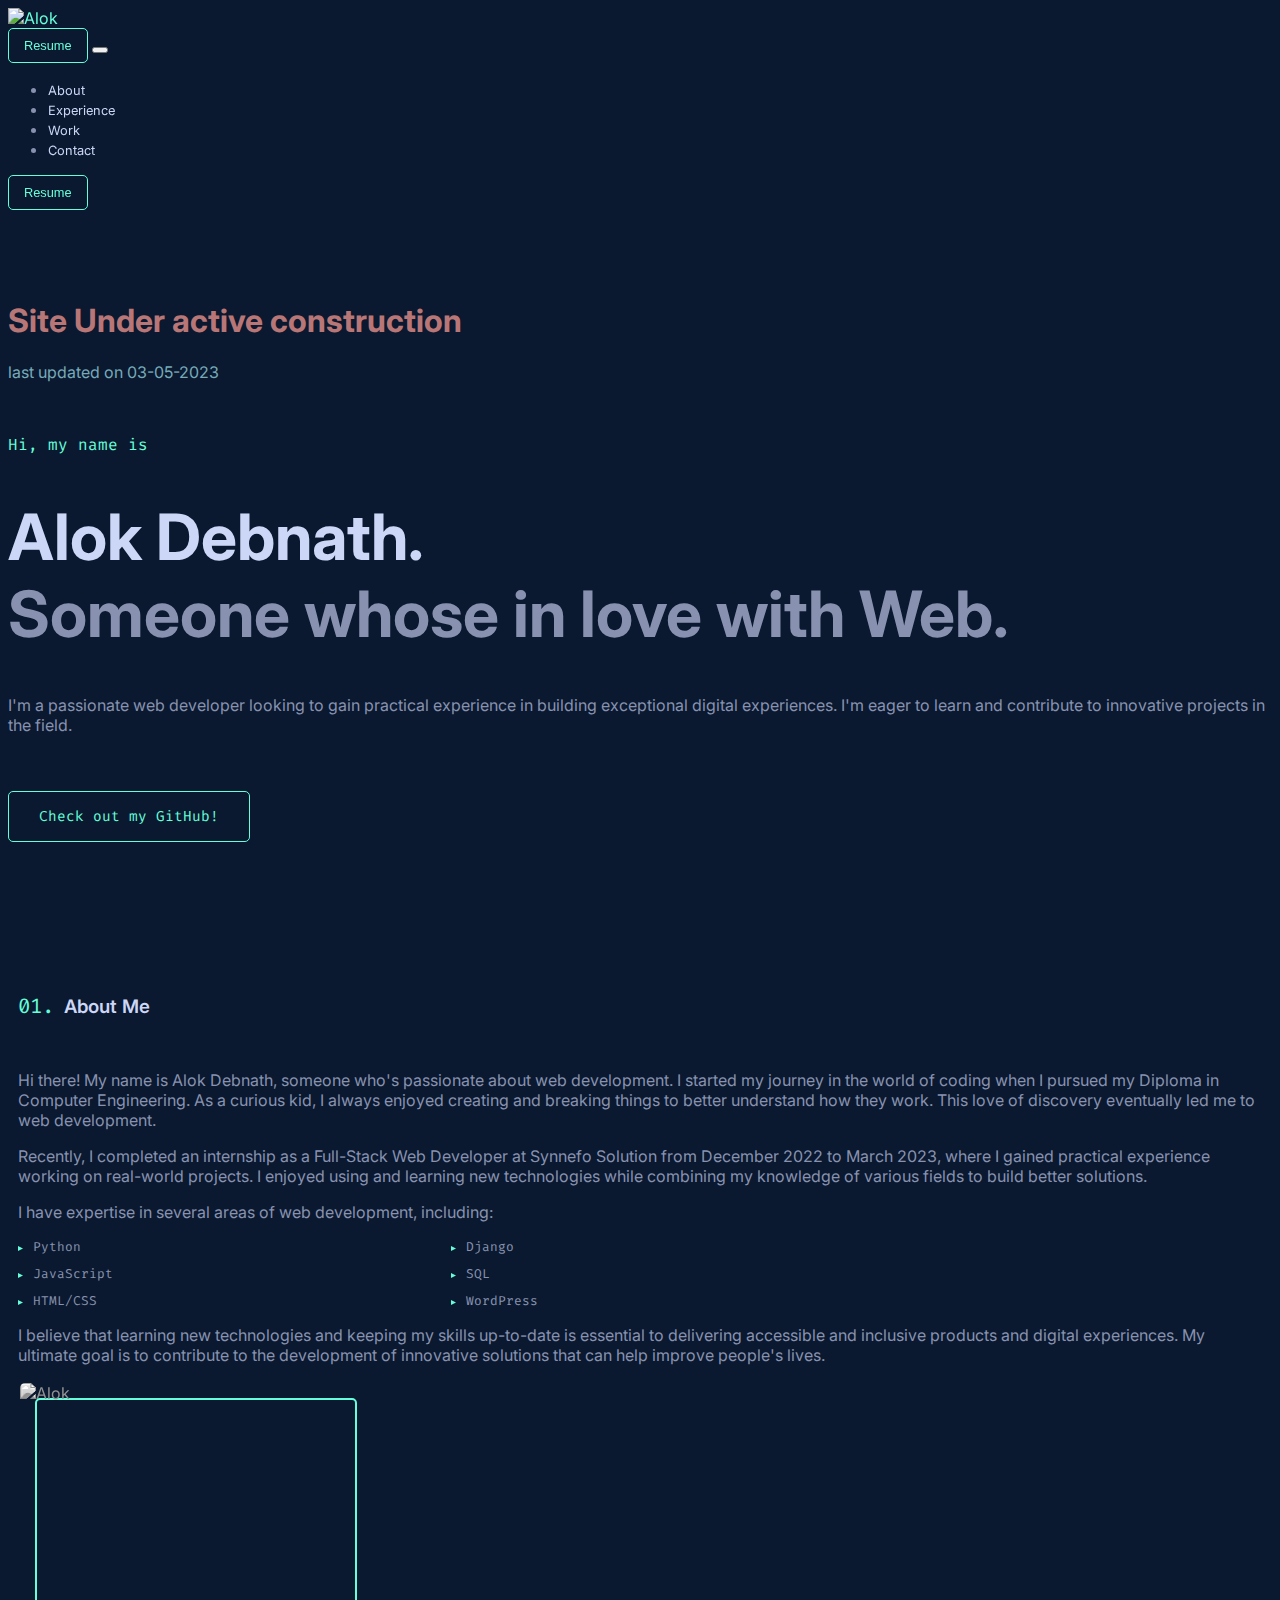
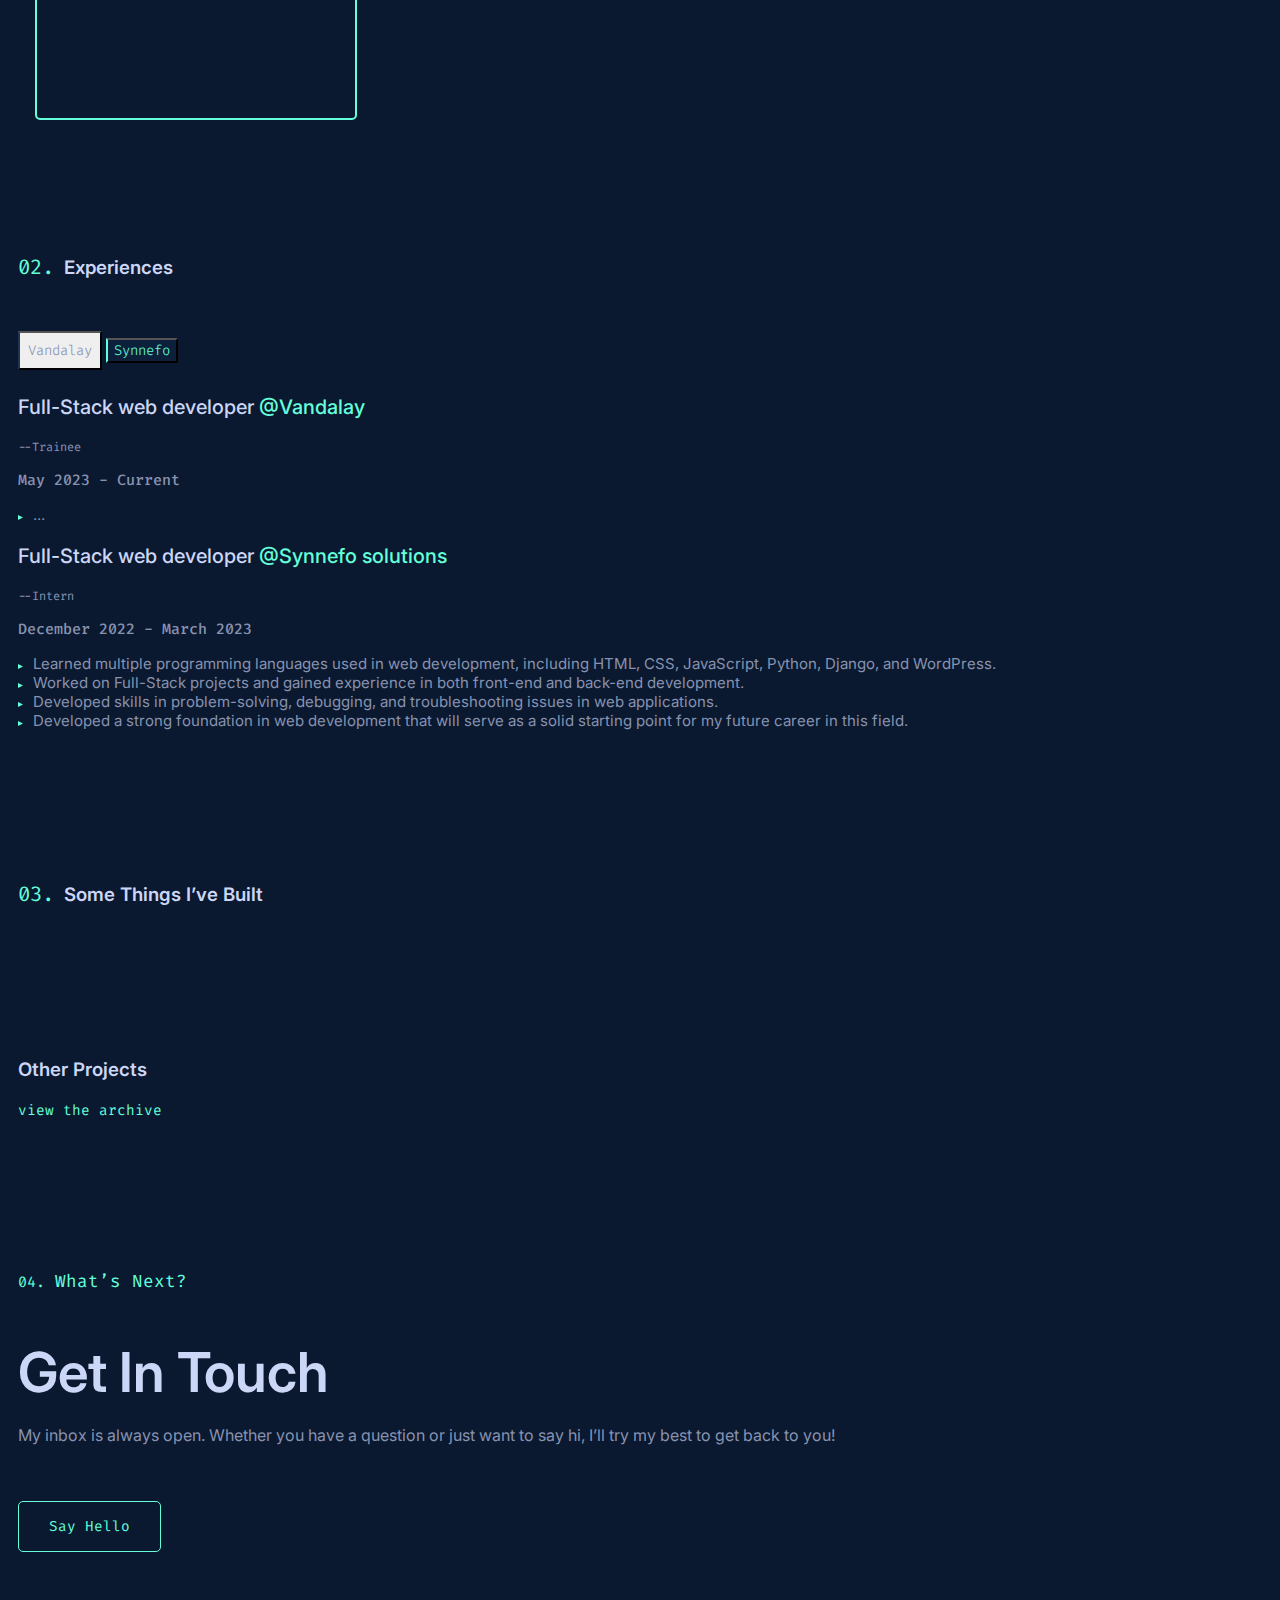
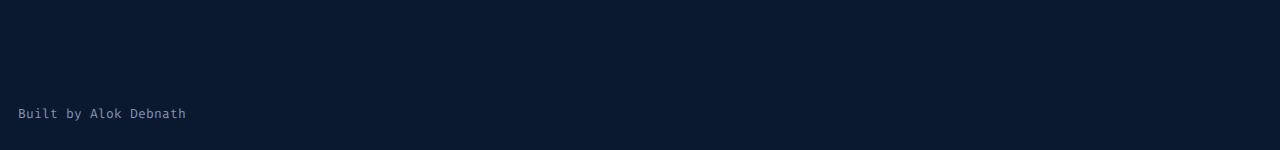
==== commit 2f0db6ad: "." ====
--- a/index.html
+++ b/index.html
@@ -6,7 +6,7 @@
     <meta name="viewport" content="width=device-width, initial-scale=1" />
     <title>Alok</title>
     <link rel="icon" type="image/x-icon"
-        href="https://i.postimg.cc/C19bBNCj/A-removebg.png">
+        href="https://i.postimg.cc/NjLT4SN1/A-removebg-1.png">
     <link href="https://cdn.jsdelivr.net/npm/bootstrap@5.3.0-alpha3/dist/css/bootstrap.min.css" rel="stylesheet"
         integrity="sha384-KK94CHFLLe+nY2dmCWGMq91rCGa5gtU4mk92HdvYe+M/SXH301p5ILy+dN9+nJOZ" crossorigin="anonymous" />
     <link rel="stylesheet" href="style.css" />
@@ -17,7 +17,7 @@
     <nav class="navbar fixed-top navbar-expand-md navbar-hide" data-bs-theme="dark">
         <div class="container">
             <a class="navbar-brand" href="https://alok01.eu.org"><img
-                    src="https://i.postimg.cc/C19bBNCj/A-removebg.png" alt="Alok"></a>
+                    src="https://i.postimg.cc/NjLT4SN1/A-removebg-1.png" alt="Alok"></a>
             <div class="ms-auto">
                 <a class="d-md-none" href="" target="_blank"><button class="button-styled-small">Resume</button></a>
                 <button class="navbar-toggler" type="button" data-bs-toggle="collapse"
